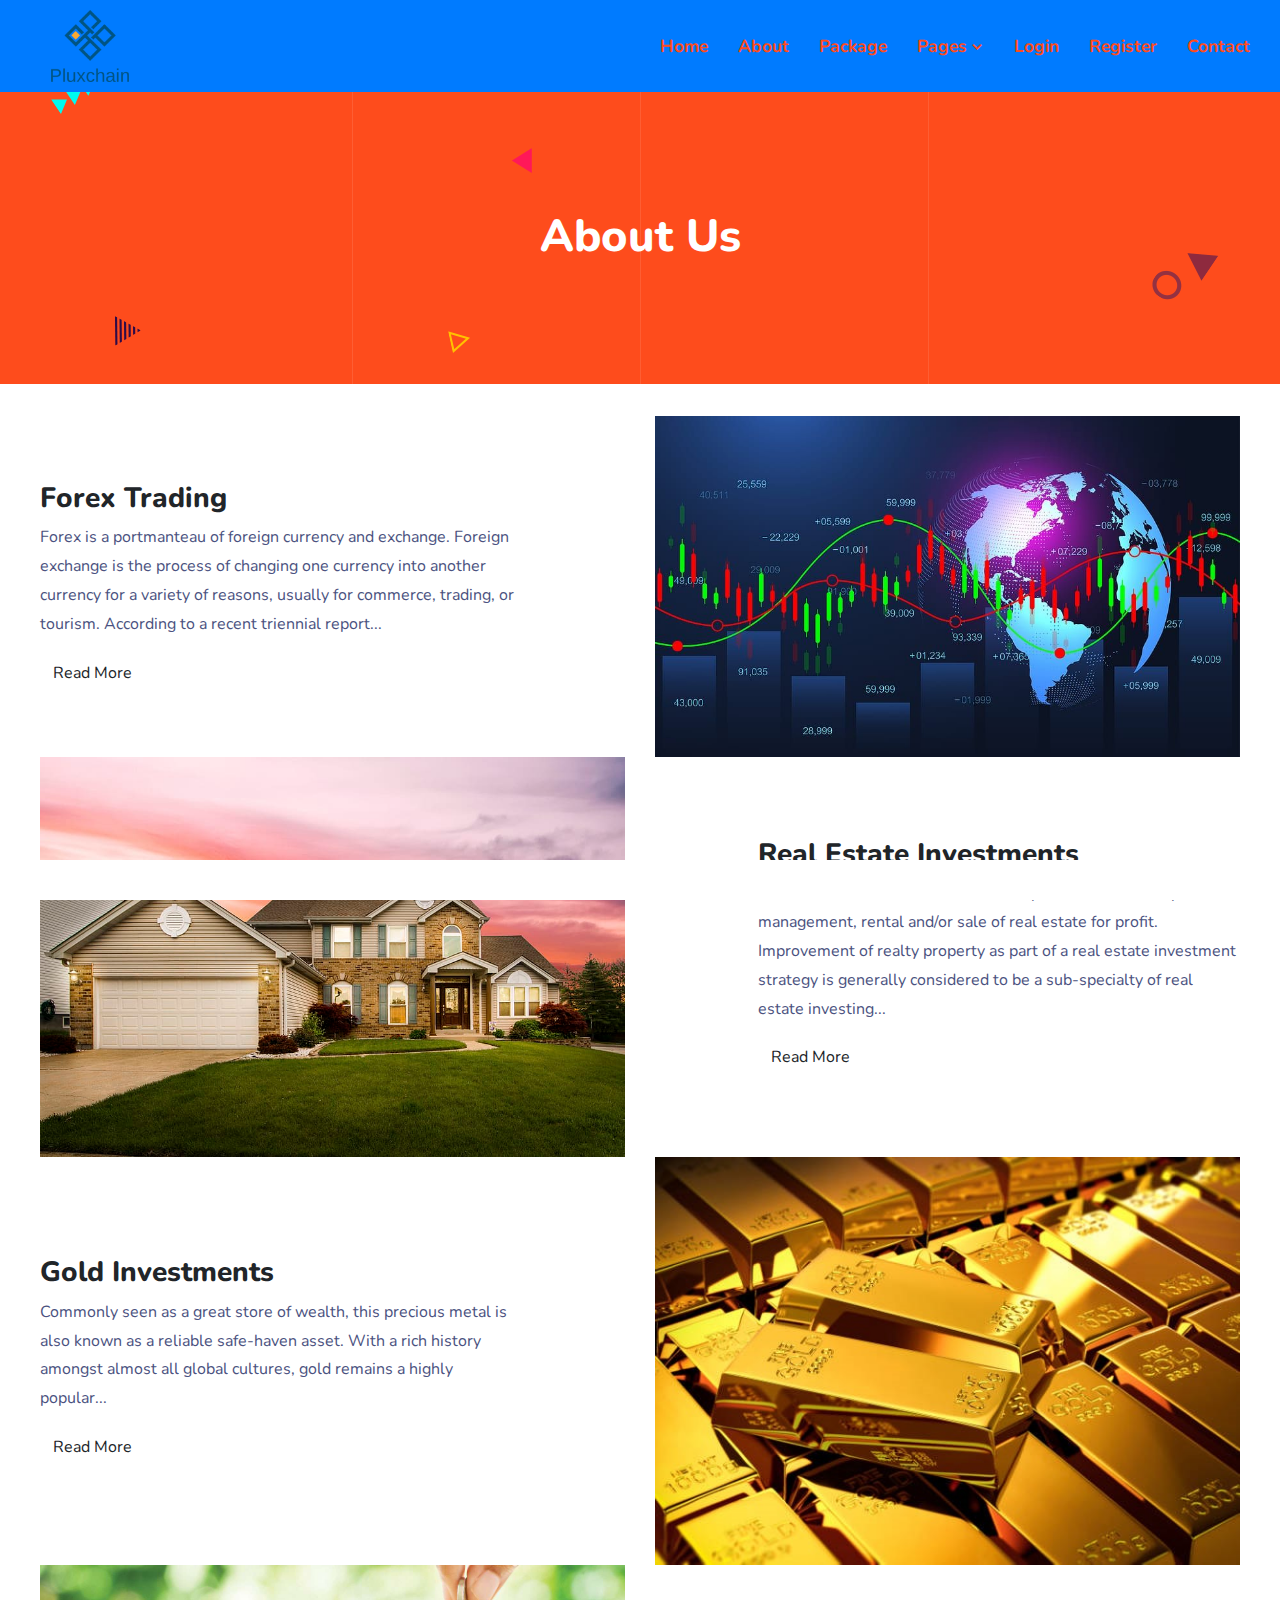
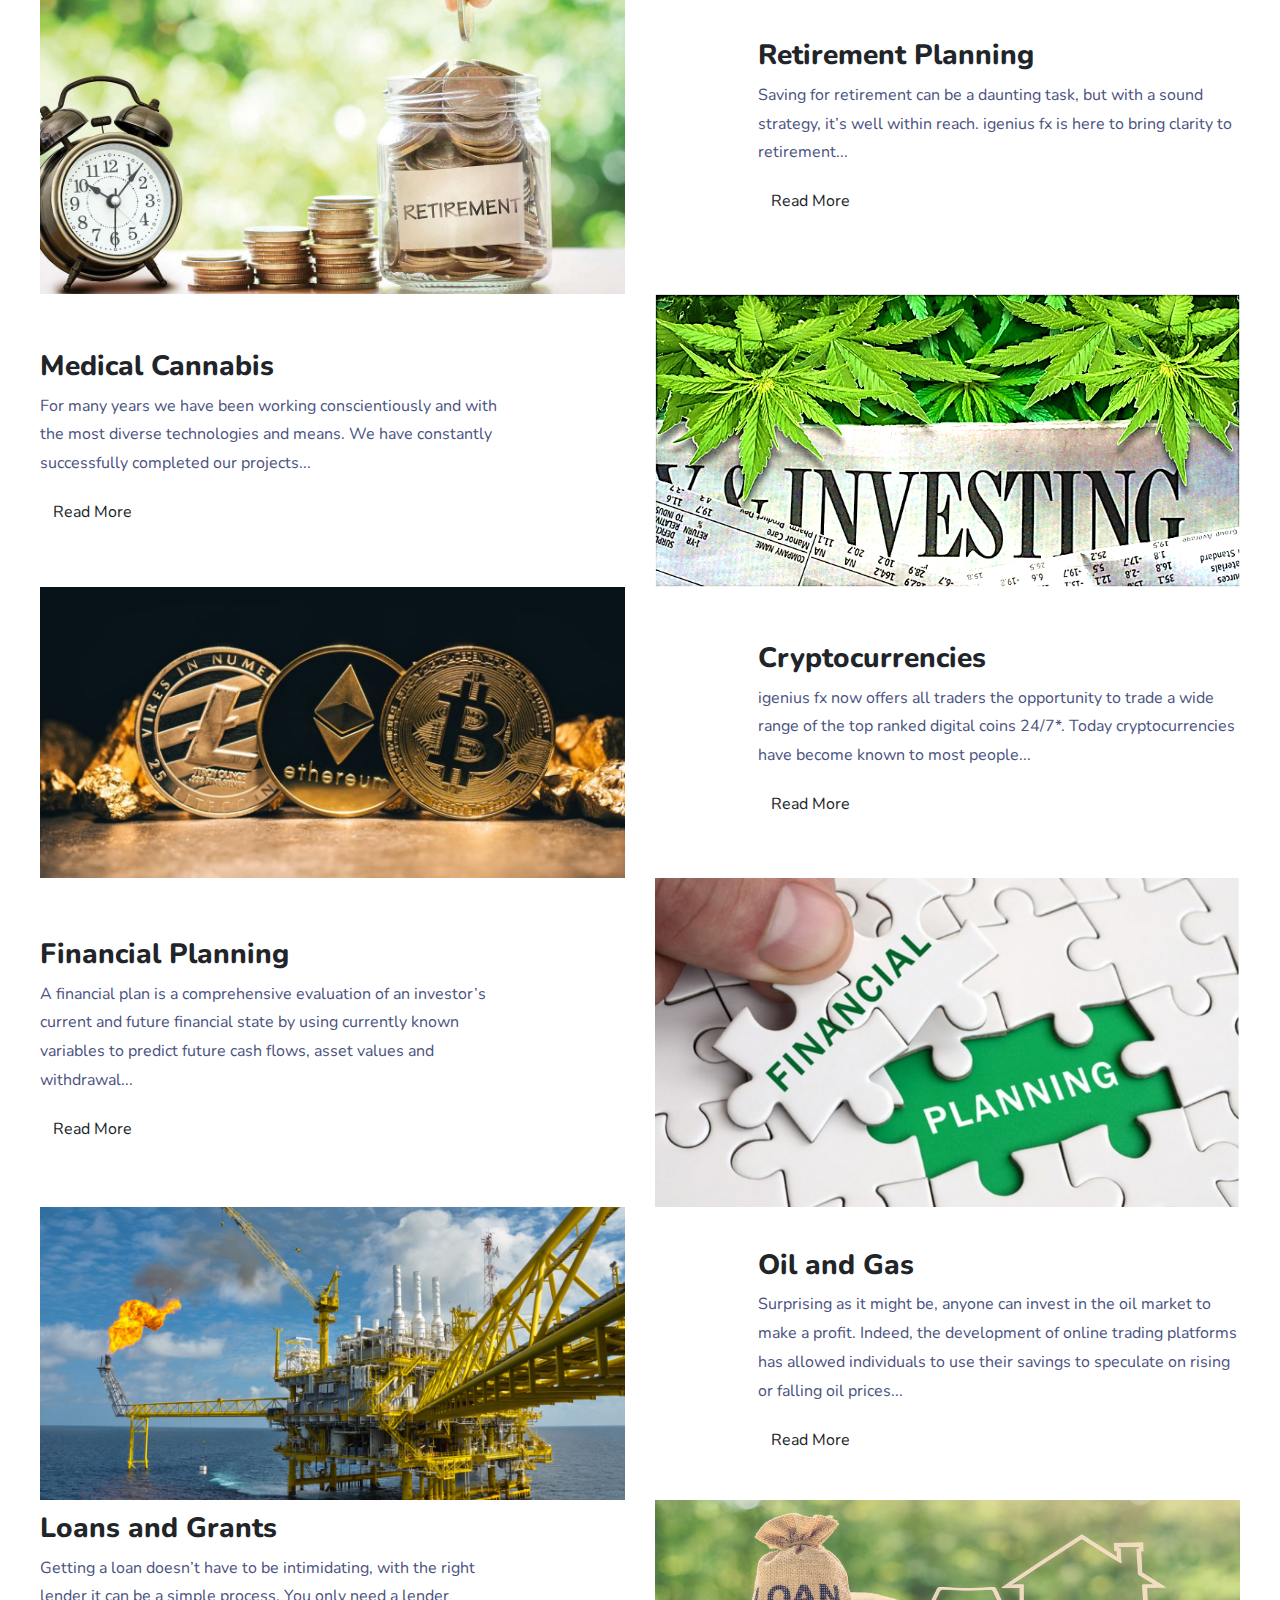
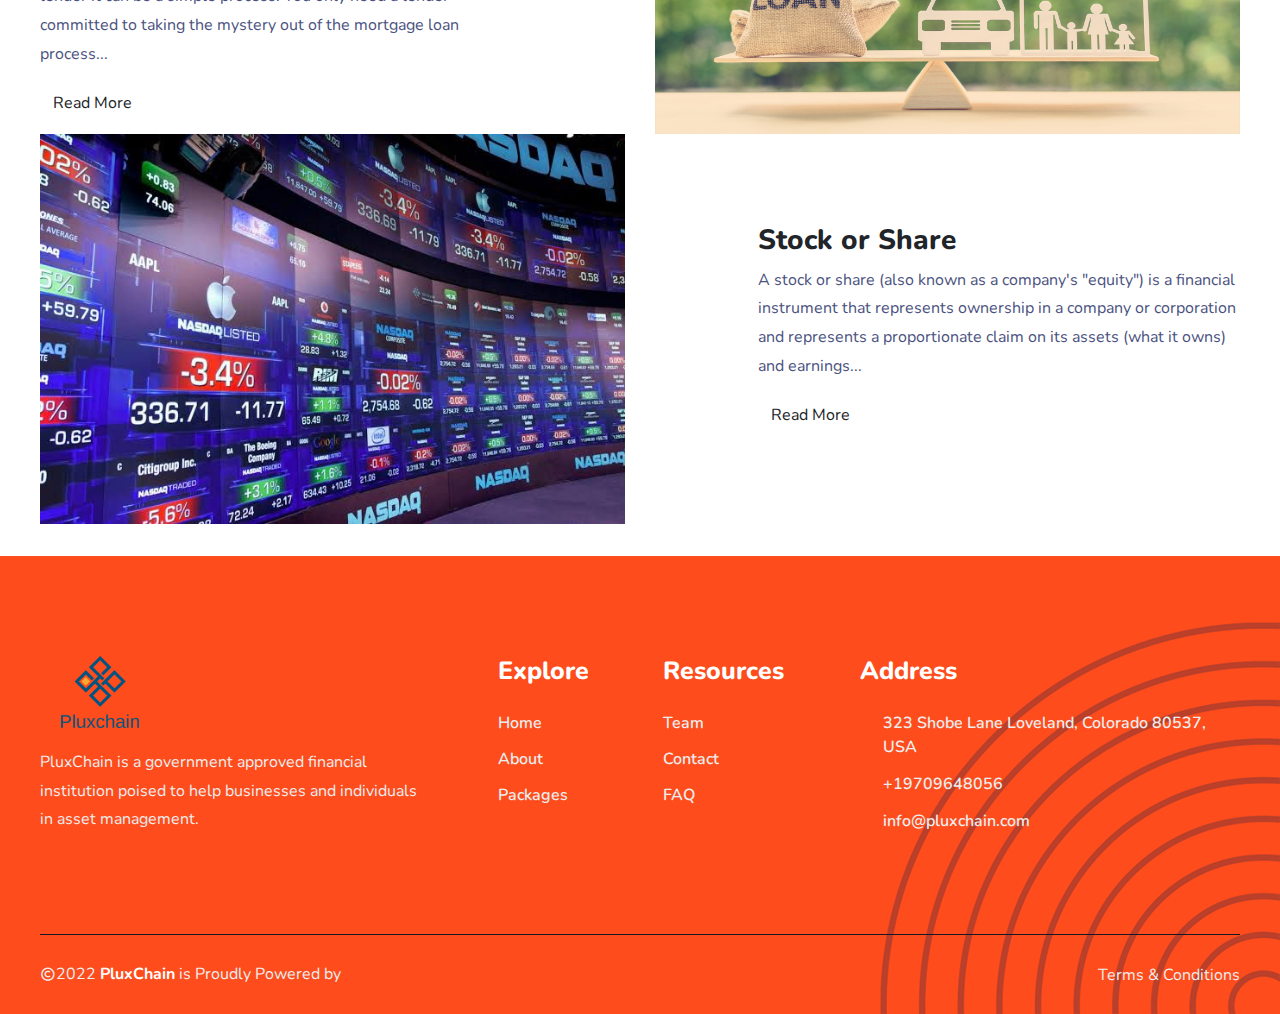
==== services.html @ e8d383eb "feat:added new services page" ====
<!doctype html>
<html lang="zxx">

<!-- Mirrored from pluxchain.com/about by HTTrack Website Copier/3.x [XR&CO'2014], Tue, 06 Dec 2022 12:06:56 GMT -->
<!-- Added by HTTrack --><meta http-equiv="content-type" content="text/html;charset=UTF-8" /><!-- /Added by HTTrack -->
<head>
    <!-- Required meta tags -->
    <meta charset="utf-8">
    <meta name="viewport" content="width=device-width, initial-scale=1, shrink-to-fit=no">

    <!-- Links of CSS files -->
    <link rel="stylesheet" href="home/css/bootstrap.min.css">
    <link rel="stylesheet" href="home/css/flaticon.css">
    <link rel="stylesheet" href="home/css/animate.min.css">
    <link rel="stylesheet" href="home/css/owl.carousel.min.css">
    <link rel="stylesheet" href="home/css/boxicons.min.css">
    <link rel="stylesheet" href="home/css/meanmenu.min.css">
    <link rel="stylesheet" href="home/css/nice-select.min.css">
    <link rel="stylesheet" href="home/css/fancybox.min.css">
    <link rel="stylesheet" href="home/css/odometer.min.css">
    <link rel="stylesheet" href="home/css/magnific-popup.min.css">
    <link rel="stylesheet" href="home/css/style.css">
    <link rel="stylesheet" href="home/css/responsive.css">

    <title>About Us - PluxChain</title>
    <meta name="description" content="">

    <link rel="icon" type="image/png" href="home/img/plux.png">
</head>
<body>

<!-- Start Navbar Area -->
<div class="navbar-area bg-primary">
    <div class="dibiz-responsive-nav">
        <div class="container-fluid">
            <div class="dibiz-responsive-menu">
                <div class="logo">
                    <a href="index.html">
                        <img src="home/img/plux.png" alt="logo"
                             style="width:120px;">
                    </a>
                </div>
            </div>
        </div>
    </div>

    <div class="dibiz-nav">
        <div class="container-fluid">
            <nav class="navbar navbar-expand-md navbar-light">
                <a class="navbar-brand" href="index.html">
                    <img src="home/img/plux.png" alt="logo"
                    style="width:120px;">
                </a>

                <div class="collapse navbar-collapse mean-menu">
                    <ul class="navbar-nav">
                        <li class="nav-item">
                            <a href="index.html" class="nav-link">Home</a>
                        </li>
                        <li class="nav-item">
                            <a href="about.html" class="nav-link">About</a>
                        </li>
                        <li class="nav-item">
                            <a href="plans.html" class="nav-link">Package</a>
                        </li>
                        <li class="nav-item"><a href="#" class="nav-link">Pages <i class='bx bx-chevron-down'></i></a>
                            <ul class="dropdown-menu">
                                <li class="nav-item">
                                    <a href="terms.html" class="nav-link">Terms &amp; Conditions</a>
                                </li>
                                <li class="nav-item">
                                    <a href="faqs.html" class="nav-link">Faqs</a>
                                </li>
                            </ul>
                        </li>
                        <li class="nav-item">
                            <a href="auth/login.html" class="nav-link">Login</a>
                        </li>
                        <li class="nav-item">
                            <a href="auth/register.html" class="nav-link">Register</a>
                        </li>
                        <li class="nav-item">
                            <a href="contact.html" class="nav-link">Contact</a>
                        </li>
                    </ul>

                </div>
            </nav>
        </div>
    </div>

</div>
<!-- End Navbar Area -->


    <!-- Start Page Title Area -->
    <section class="page-title-area">
        <div class="container">
            <div class="page-title-content">
                <h1>About Us</h1>
            </div>
        </div>

        <div class="shape2"><img src="home/img/shape/shape2.png" alt="image"></div>
        <div class="shape3"><img src="home/img/shape/shape3.png" alt="image"></div>
        <div class="shape5"><img src="home/img/shape/shape5.png" alt="image"></div>
        <div class="shape6"><img src="home/img/shape/shape6.png" alt="image"></div>
        <div class="shape7"><img src="home/img/shape/shape7.png" alt="image"></div>
        <div class="shape8"><img src="home/img/shape/shape8.png" alt="image"></div>
        <div class="lines">
            <div class="line"></div>
            <div class="line"></div>
            <div class="line"></div>
        </div>
    </section>
    <!-- End Page Title Area -->

    <!-- Start About Area -->
    <div class="section section-x section-services tc-grey-alt" style='padding: 2rem 0;'>
        <div class="container">
                        <div class="row align-items-center gutter-vr-30px">
                <div class="col-lg-6 order-lg-last offset-lg-1">
                    <div class="image-block">
                        <img src="serv/8.jpg" alt="">
                    </div>
                </div><!-- .col -->
                <div class="col-lg-5">
                    <div class="text-block">
                        <h3>Forex Trading</h3>
                        <p>Forex is a portmanteau of foreign currency and exchange. Foreign exchange is the process of
                                                        changing one currency into another currency for a variety of reasons,
                                                        usually for commerce, trading, or tourism. According to a recent triennial report...</p>
                                                    <a href="https://igenius-fx.com/forextrading" class="btn">Read More</a>
                    </div>
                </div><!-- .col -->
            </div>
    
                        <div class="row align-items-center gutter-vr-30px">
                <div class="col-lg-6">
                    <div class="image-block">
                        <img src="serv/5.jpg" alt="">
                    </div>
                </div><!-- .col -->
                <div class="col-lg-5 offset-lg-1">
                    <div class="text-block">
                        <h3>Real Estate Investments</h3>
                        <p>Real estate investments involves the purchase, ownership, management, rental and/or sale of real estate for profit.
                                                        Improvement of realty property as part of a real estate investment strategy is generally considered to be a
                                                        sub-specialty of real estate investing...</p>
                                                    <a href="https://igenius-fx.com/realestate" class="btn">Read More</a>
                    </div>
                </div><!-- .col -->
            </div>
    
                        <div class="row align-items-center gutter-vr-30px">
                <div class="col-lg-6 order-lg-last offset-lg-1">
                    <div class="image-block">
                        <img src="serv/9.jpg" alt="">
                    </div>
                </div><!-- .col -->
                <div class="col-lg-5">
                    <div class="text-block">
                        <h3>Gold Investments</h3>
                        <p>Commonly seen as a great store of wealth, this precious metal is also known as a reliable safe-haven asset.
                                                        With a rich history amongst almost all global cultures, gold remains a highly popular...</p>
                                                    <a href="https://igenius-fx.com/goldinvestment" class="btn">Read More</a>
                    </div>
                </div><!-- .col -->
            </div>
    
            <div class="row align-items-center gutter-vr-30px">
                <div class="col-lg-6">
                    <div class="image-block">
                        <img src="serv/1.jpg" alt="">
                    </div>
                </div><!-- .col -->
                <div class="col-lg-5 offset-lg-1">
                    <div class="text-block">
                        <h3>Retirement Planning</h3>
                        <p>Saving for retirement can be a daunting task, but with a sound strategy, it’s well within reach. igenius fx  is here to
                            bring clarity to retirement... </p>
                        <a href="https://igenius-fx.com/retirement" class="btn">Read More</a>
                    </div>
                </div><!-- .col -->
            </div><!-- .row -->
            <div class="row align-items-center gutter-vr-30px">
                <div class="col-lg-6 order-lg-last offset-lg-1">
                    <div class="image-block">
                        <img src="serv/2.png" alt="">
                    </div>
                </div><!-- .col -->
                <div class="col-lg-5">
                    <div class="text-block">
                        <h3>Medical Cannabis</h3>
                        <p>For many years we have been working conscientiously
                            and with the most diverse technologies and means. We have constantly
                            successfully completed our projects...</p>
                        <a href="https://igenius-fx.com/cannabis" class="btn">Read More</a>
                    </div>
                </div><!-- .col -->
            </div><!-- .row -->
            <div class="row align-items-center gutter-vr-30px">
                <div class="col-lg-6">
                    <div class="image-block">
                        <img src="serv/3.jpg" alt="">
                    </div>
                </div><!-- .col -->
                <div class="col-lg-5 offset-lg-1">
                    <div class="text-block">
                        <h3>Cryptocurrencies</h3>
                        <p>
                                                    igenius fx  now offers all traders the opportunity to trade a wide range of the top ranked digital
                            coins 24/7*. Today cryptocurrencies have become known to most people...
                                                    </p>
                        <a href="https://igenius-fx.com/crypto" class="btn">Read More</a>
                    </div>
                </div><!-- .col -->
            </div><!-- .row -->
            <div class="row align-items-center gutter-vr-30px">
                <div class="col-lg-6 order-lg-last offset-lg-1">
                    <div class="image-block">
                        <img src="serv/4.jpg" alt="">
                    </div>
                </div><!-- .col -->
                <div class="col-lg-5">
                    <div class="text-block">
                        <h3>Financial Planning</h3>
                        <p>A financial plan is a comprehensive evaluation of an investor’s current and future financial state by using
                            currently known variables to predict future cash flows, asset values and withdrawal...</p>
                                                    <a href="https://igenius-fx.com/finacialplaning" class="btn">Read More</a>
                    </div>
                </div><!-- .col -->
            </div><!-- .row -->
    
                            <div class="row align-items-center gutter-vr-30px">
                <div class="col-lg-6">
                    <div class="image-block">
                        <img src="serv/6.jpg" alt="">
                    </div>
                </div><!-- .col -->
                <div class="col-lg-5 offset-lg-1">
                    <div class="text-block">
                        <h3>Oil and Gas</h3>
                        <p>
                                                    Surprising as it might be, anyone can invest in the oil market to make a profit.
                        Indeed, the development of online trading platforms has allowed individuals to use their
                        savings to speculate on rising or falling oil prices...
                                                    </p>
                        <a href="https://igenius-fx.com/oilandgas" class="btn">Read More</a>
                    </div>
                </div><!-- .col -->
            </div>
    
                            <div class="row align-items-center gutter-vr-30px">
                <div class="col-lg-6 order-lg-last offset-lg-1">
                    <div class="image-block">
                        <img src="serv/7.jpg" alt="">
                    </div>
                </div><!-- .col -->
                <div class="col-lg-5">
                    <div class="text-block">
                        <h3>Loans and Grants</h3>
                        <p>Getting a loan doesn’t have to be intimidating, with the right lender it can be
                           a simple process. You only need a lender committed to taking the mystery out of the mortgage loan
                           process...</p>
                                                    <a href="https://igenius-fx.com/loansandgrant" class="btn">Read More</a>
                    </div>
                </div><!-- .col -->
            </div>
    
    
                            <div class="row align-items-center gutter-vr-30px">
                <div class="col-lg-6">
                    <div class="image-block">
                                                <img src="serv/stock.jpg" alt="">
                    </div>
                </div><!-- .col -->
                <div class="col-lg-5 offset-lg-1">
                    <div class="text-block">
                        <h3>Stock or Share</h3>
                        <p>
                                                    A stock or share (also known as a company's "equity") is a
                                            financial instrument that represents ownership in a company or corporation
                                            and represents a proportionate claim on its assets (what it owns)
                                            and earnings...
                                                    </p>
                        <a href="https://igenius-fx.com/stocks" class="btn">Read More</a>
                    </div>
                </div><!-- .col -->
            </div>
    
    
        </div><!-- .container -->
    </div>
    
    
    
    <!-- END SECTION BLOG -->
    <!-- End About Area -->

    <!-- Start History Area -->
    <!-- <section class="history-area ptb-100 bg-f9f9f9">
        <div class="container">
            <div class="section-title">
                <span class="sub-title">Our History</span>
                <h2>History Begins In 2017</h2>
            </div>

            <ol class="timeline history-timeline">
                <li class="timeline-block">
                    <div class="timeline-date">
                        <span>2017</span>
                        February 20
                        <sup>th</sup>
                    </div>

                    <div class="timeline-icon">
                        <span class="dot-badge"></span>
                    </div>

                    <div class="timeline-content">
                        <div class="row align-items-center">
                            <div class="col-lg-7 col-md-12">
                                <div class="content">
                                    <h3>Founded</h3>
                                    <p>
                                        Real innovations and a positive customer experience are the heart of successful
                                        communication.
                                    </p>
                                </div>
                            </div>

                            <div class="col-lg-5 col-md-12">
                                <div class="image">
                                    <img src="https://pluxchain.com/home/img/history/history-img1.jpg" alt="image">
                                </div>
                            </div>
                        </div>
                    </div>
                </li>

                <li class="timeline-block">
                    <div class="timeline-date">
                        <span>2018</span>
                        January 14
                        <sup>th</sup>
                    </div>

                    <div class="timeline-icon">
                        <span class="dot-badge"></span>
                    </div>

                    <div class="timeline-content">
                        <div class="row align-items-center">
                            <div class="col-lg-7 col-md-12">
                                <div class="content">
                                    <h3>Global Success</h3>
                                    <p>
                                        Scalability was our priority and we got our target after raising our first Series
                                        A funding round of $150M putting our valuation at $350M
                                    </p>
                                </div>
                            </div>

                            <div class="col-lg-5 col-md-12">
                                <div class="image">
                                    <img src="https://pluxchain.com/home/img/history/history-img2.jpg" alt="image">
                                </div>
                            </div>
                        </div>
                    </div>
                </li>

                <li class="timeline-block">
                    <div class="timeline-date">
                        <span>2019</span>
                        March 25
                        <sup>th</sup>
                    </div>

                    <div class="timeline-icon">
                        <span class="dot-badge"></span>
                    </div>

                    <div class="timeline-content">
                        <div class="row align-items-center">
                            <div class="col-lg-7 col-md-12">
                                <div class="content">
                                    <h3>Founded Data Office</h3>
                                    <p>
                                        In 2016, we founded our Data center based off in Bulgaria. This houses all our investors'
                                        information fully encrypted on a one way hashing protocol.
                                    </p>
                                </div>
                            </div>

                            <div class="col-lg-5 col-md-12">
                                <div class="image">
                                    <img src="https://pluxchain.com/home/img/history/history-img3.jpg" alt="image">
                                </div>
                            </div>
                        </div>
                    </div>
                </li>

                <li class="timeline-block">
                    <div class="timeline-date">
                        <span>2020</span>
                        December 10
                        <sup>th</sup>
                    </div>

                    <div class="timeline-icon">
                        <span class="dot-badge"></span>
                    </div>

                    <div class="timeline-content">
                        <div class="row align-items-center">
                            <div class="col-lg-7 col-md-12">
                                <div class="content">
                                    <h3>Scaling</h3>
                                    <p>
                                        In 2020, we raised a second round of Series B, putting our company at the forefront
                                        with over $2B in valuation.
                                    </p>
                                </div>
                            </div>

                            <div class="col-lg-5 col-md-12">
                                <div class="image">
                                    <img src="https://pluxchain.com/home/img/history/history-img4.jpg" alt="image">
                                </div>
                            </div>
                        </div>
                    </div>
                </li>
            </ol>
        </div>
    </section> -->
    <!-- End History Area -->



<!-- Start Footer Area -->
<footer class="footer-area">
    <div class="container">
        <div class="row">
            <div class="col-lg-4 col-md-6 col-sm-6">
                <div class="single-footer-widget">
                    <a href="index.html" class="logo">
                        <img src="home/img/plux.png" alt="" style="width:120px;">
                    </a>
                    <p>
                        PluxChain is a government approved financial institution poised to help
                        businesses and individuals in asset management.
                    </p>

                </div>
            </div>

            <div class="col-lg-2 col-md-6 col-sm-6">
                <div class="single-footer-widget pl-5">
                    <h3>Explore</h3>

                    <ul class="footer-links-list">
                        <li><a href="index.html">Home</a></li>
                        <li><a href="about.html">About</a></li>
                        <li><a href="plans.html">Packages</a></li>
                    </ul>
                </div>
            </div>

            <div class="col-lg-2 col-md-6 col-sm-6">
                <div class="single-footer-widget pl-2">
                    <h3>Resources</h3>

                    <ul class="footer-links-list">
                        <li><a href="terms.html">Team</a></li>
                        <li><a href="contact.html">Contact</a></li>
                        <li><a href="faqs.html">FAQ</a></li>
                    </ul>
                </div>
            </div>

            <div class="col-lg-4 col-md-6 col-sm-6">
                <div class="single-footer-widget">
                    <h3>Address</h3>

                    <ul class="footer-contact-info">
                        <li><i class='bx bx-map'></i>
                            323 Shobe Lane Loveland, Colorado 80537, USA
                        </li>
                        <li><i class='bx bx-phone-call'></i><a href="tel:+19709648056">+19709648056</a></li>
                        <li><i class='bx bx-envelope'></i><a href="mailto:info@pluxchain.com">info@pluxchain.com</a></li>
                    </ul>
                </div>
            </div>
        </div>

        <div class="footer-bottom-area">
            <div class="row align-items-center">
                <div class="col-lg-6 col-md-6">
                    <p>
                        <i class='bx bx-copyright'></i>2022
                        <strong>PluxChain</strong> is Proudly Powered by
                        <a target="_blank" href="index.html">PluxChain</a>
                    </p>
                </div>

                <div class="col-lg-6 col-md-6">
                    <ul>
                        <li><a href="terms.html">Terms & Conditions</a></li>
                    </ul>
                </div>
            </div>
        </div>
    </div>

    <div class="shape16"><img src="home/img/shape/shape16.png" alt="image"></div>
</footer>
<!-- End Footer Area -->

<div class="go-top"><i class='bx bx-up-arrow-alt'></i></div>

<!-- Links of JS files -->
<script src="home/js/jquery.min.js"></script>
<script src="home/js/popper.min.js"></script>
<script src="home/js/bootstrap.min.js"></script>
<script src="home/js/appear.min.js"></script>
<script src="home/js/odometer.min.js"></script>
<script src="home/js/magnific-popup.min.js"></script>
<script src="home/js/fancybox.min.js"></script>
<script src="home/js/owl.carousel.min.js"></script>
<script src="home/js/meanmenu.min.js"></script>
<script src="home/js/nice-select.min.js"></script>
<script src="home/js/sticky-sidebar.min.js"></script>
<script src="home/js/wow.min.js"></script>
<script src="home/js/form-validator.min.js"></script>
<script src="home/js/contact-form-script.js"></script>
<script src="home/js/ajaxchimp.min.js"></script>
<script src="home/js/main.js"></script>
<!-- Google language start -->
<style>

    #google_translate_element {
        z-index: 9999999;
        position: fixed;
        bottom: 25px;
        left: 15px;
    }

    .goog-te-gadget {
        font-family: Roboto, "Open Sans", sans-serif !important;
        text-transform: uppercase;
    }
    .goog-te-gadget-simple
    {
        padding: 0px !important;
        line-height: 1.428571429;
        color: white;
        vertical-align: middle;
        background-color: black;
        border: 1px solid #a5a5a599;
        border-radius: 4px;
        float: right;
        margin-top: -4px;
        z-index: 999999;
    }
    .goog-te-banner-frame.skiptranslate
    {
        display: none !important;
        color: white;
    }
    .goog-te-gadget-icon
    {
        background: none !important;
        display: none;
        color: white;
    }
    .goog-te-gadget-simple .goog-te-menu-value
    {
        font-size: 12px;
        color: white;
        font-family: 'Open Sans' , sans-serif;
    }
</style>
<div id="google_translate_element">
</div>
<script type="text/javascript">
    window.onload = function googleTranslateElementInit() {
        new google.translate.TranslateElement({ pageLanguage: 'en'}, 'google_translate_element');
    }
</script>
<script type="text/javascript" src="../translate.google.com/translate_a/elementa0d8.js?cb=googleTranslateElementInit"></script>
<!-- Google language End -->
<div style="position: fixed; left: 0; bottom: 0; z-index: 1; width: 100%;">
    <div style="width: 100%; background-color: #FFFFFF; overflow:hidden; box-sizing: border-box; text-align: right; line-height:14px; font-size: 12px; box-sizing:content-box; font-feature-settings: normal; text-size-adjust: 100%; padding:1px;padding: 0px; margin: 0px;">
        <div style="height:40px;">
            <iframe src="https://widget.coinlib.io/widget?type=horizontal_v2&amp;theme=light&amp;pref_coin_id=1505&amp;invert_hover=" width="100%" height="36" scrolling="auto" marginwidth="0" marginheight="0" frameborder="0" border="0" style="border:0;margin:0;padding:0;">
            </iframe>
        </div>
    </div>
</div>
<script src="../code.tidio.co_443/njay3ysoqacmclqms7pxyjux0kaq5sha.js" async></script>
</body>

<!-- Mirrored from pluxchain.com/about by HTTrack Website Copier/3.x [XR&CO'2014], Tue, 06 Dec 2022 12:06:56 GMT -->
</html>
---- home/css/flaticon.css ----
/*
Flaticon icon font: Flaticon
*/
@font-face {
	font-family: "Flaticon";
	src: url("../fonts/Flaticon.eot");
	src: url("../fonts/Flaticond41dd41d.eot?#iefix") format("embedded-opentype"),
	url("../fonts/Flaticon.woff2") format("woff2"),
	url("../fonts/Flaticon.woff") format("woff"),
	url("../fonts/Flaticon.ttf") format("truetype"),
	url("../fonts/Flaticon.svg#Flaticon") format("svg");
	font-weight: normal;
	font-style: normal;
}
@media screen and (-webkit-min-device-pixel-ratio:0) {
	@font-face {
		font-family: "Flaticon";
		src: url("../fonts/Flaticon.svg#Flaticon") format("svg");
	}
}
[class^="flaticon-"]:before, [class*=" flaticon-"]:before,
[class^="flaticon-"]:after, [class*=" flaticon-"]:after {   
	font-family: Flaticon;
	font-style: normal;
}

.flaticon-email-marketing:before { content: "\f100"; }
.flaticon-next-button:before { content: "\f101"; }
.flaticon-back-arrow:before { content: "\f102"; }
.flaticon-plus:before { content: "\f103"; }
.flaticon-minus:before { content: "\f104"; }
.flaticon-chevron:before { content: "\f105"; }
.flaticon-back:before { content: "\f106"; }
.flaticon-menu:before { content: "\f107"; }
.flaticon-search:before { content: "\f108"; }
.flaticon-shopping-cart:before { content: "\f109"; }
.flaticon-down-arrow:before { content: "\f10a"; }
.flaticon-play-button:before { content: "\f10b"; }
.flaticon-research:before { content: "\f10c"; }
.flaticon-speed:before { content: "\f10d"; }
.flaticon-menu-1:before { content: "\f10e"; }
.flaticon-web-settings:before { content: "\f10f"; }
.flaticon-conversation:before { content: "\f110"; }
.flaticon-megaphone:before { content: "\f111"; }
.flaticon-keywords:before { content: "\f112"; }
.flaticon-content-management:before { content: "\f113"; }
.flaticon-ppc:before { content: "\f114"; }
.flaticon-competitor:before { content: "\f115"; }
.flaticon-saxophone:before { content: "\f116"; }
.flaticon-startup:before { content: "\f117"; }
.flaticon-quote:before { content: "\f118"; }
.flaticon-quote-1:before { content: "\f119"; }
.flaticon-jigsaw:before { content: "\f11a"; }
.flaticon-paper-plane:before { content: "\f11b"; }
.flaticon-diamond:before { content: "\f11c"; }
.flaticon-share-icon:before { content: "\f11d"; }
.flaticon-content:before { content: "\f11e"; }
.flaticon-darts:before { content: "\f11f"; }
.flaticon-bar-chart:before { content: "\f120"; }
.flaticon-link:before { content: "\f121"; }
.flaticon-reputation:before { content: "\f122"; }
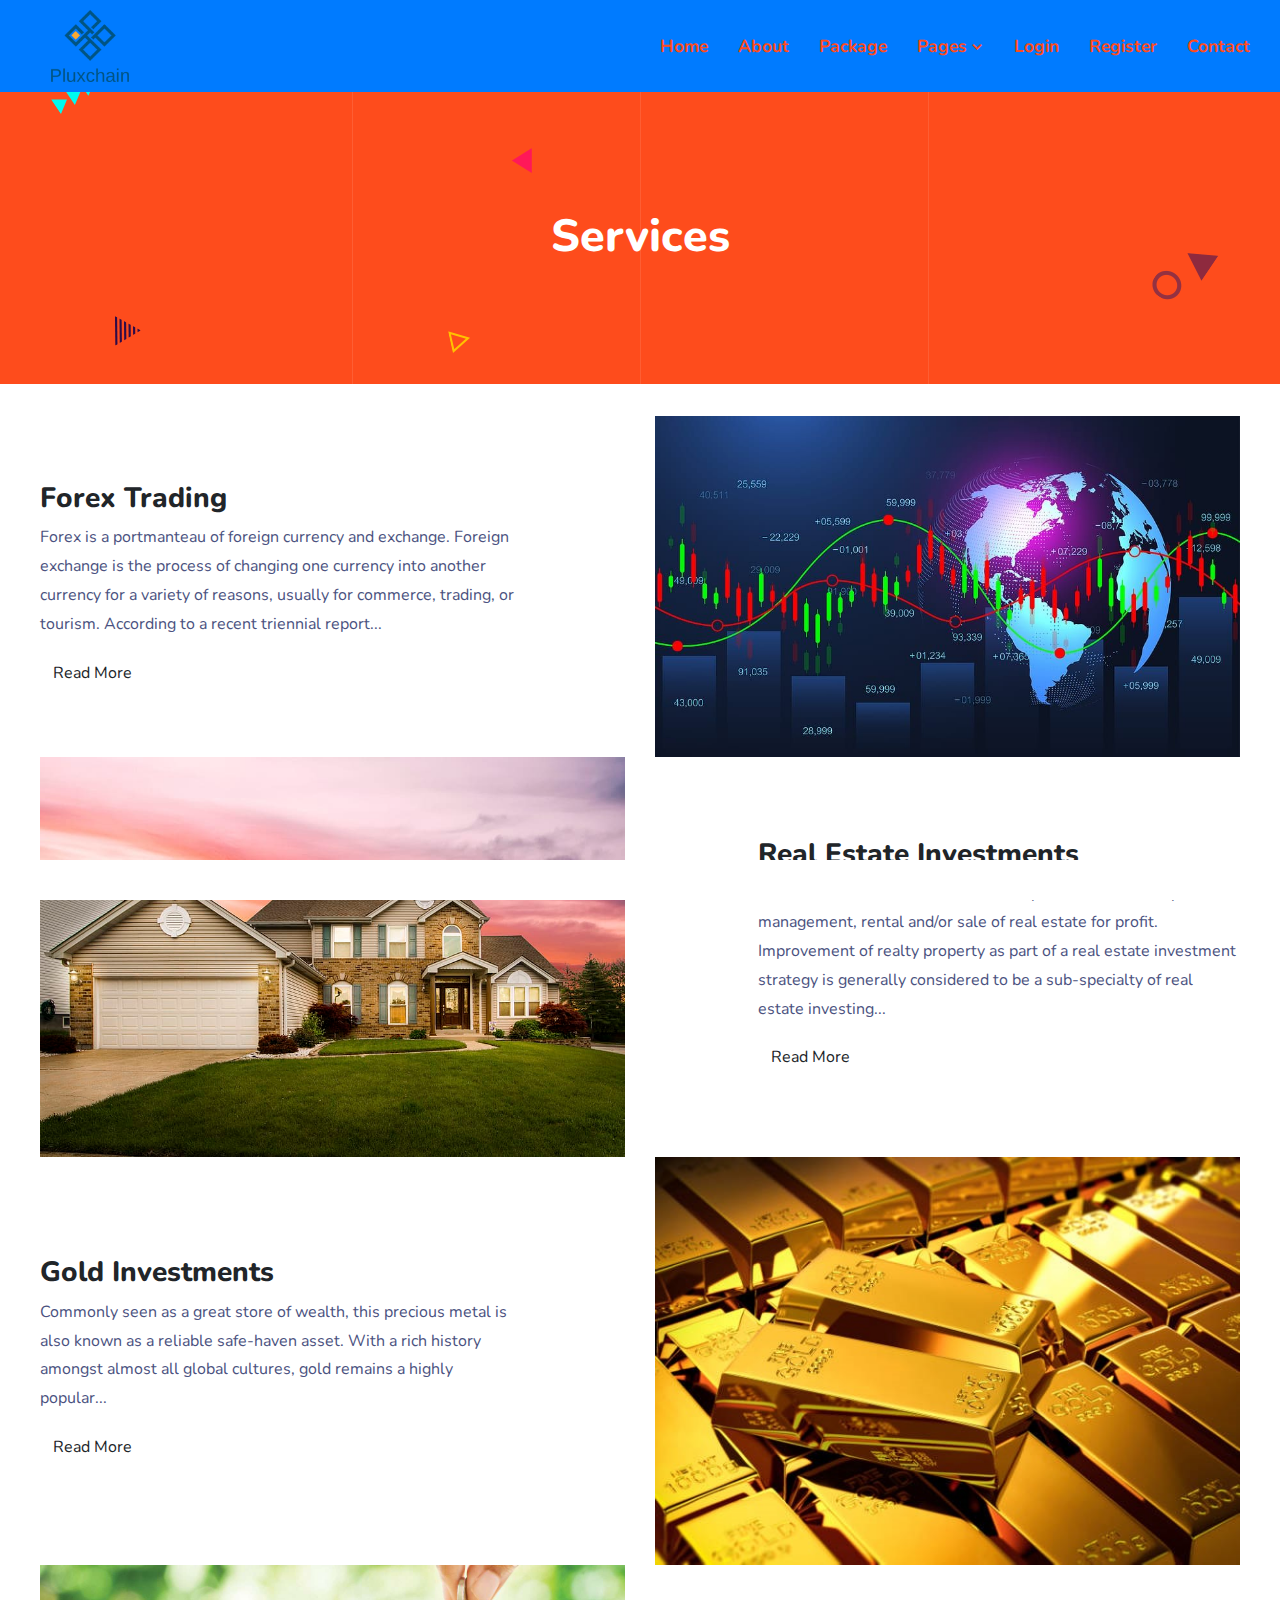
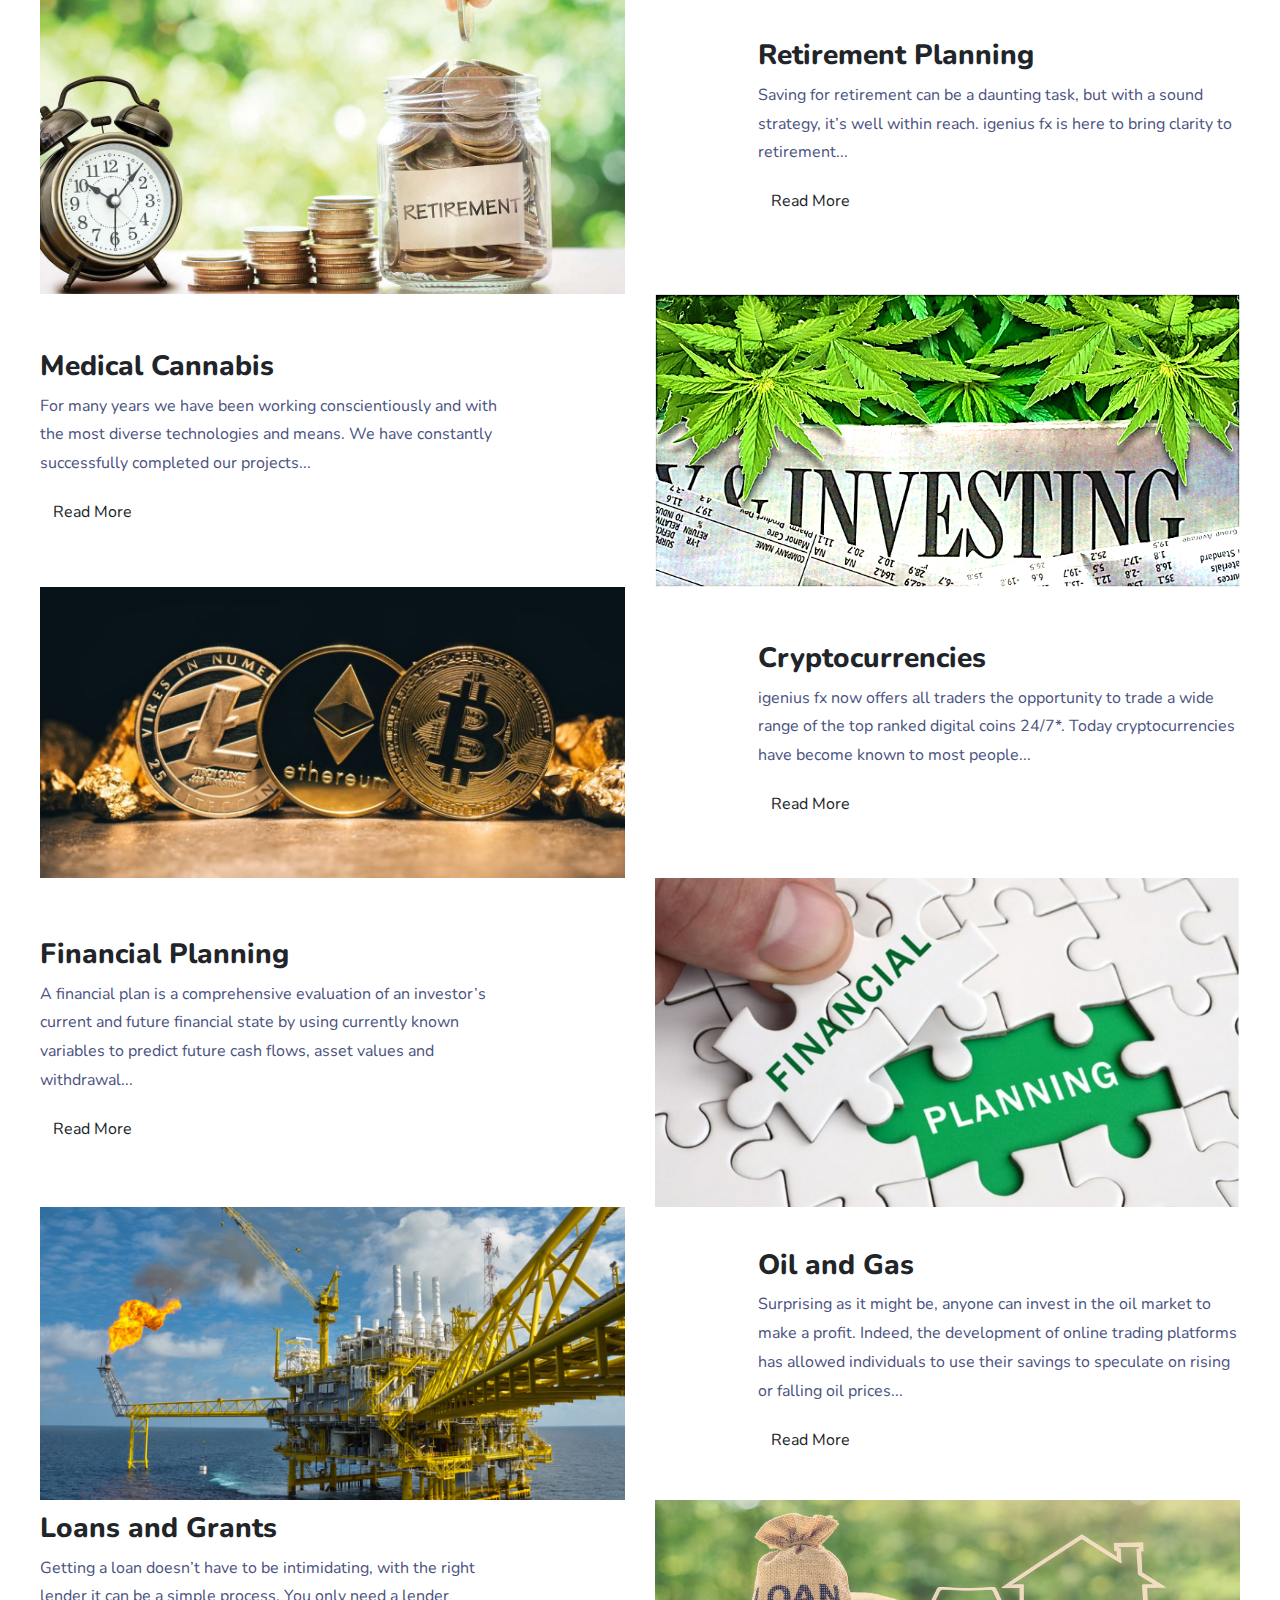
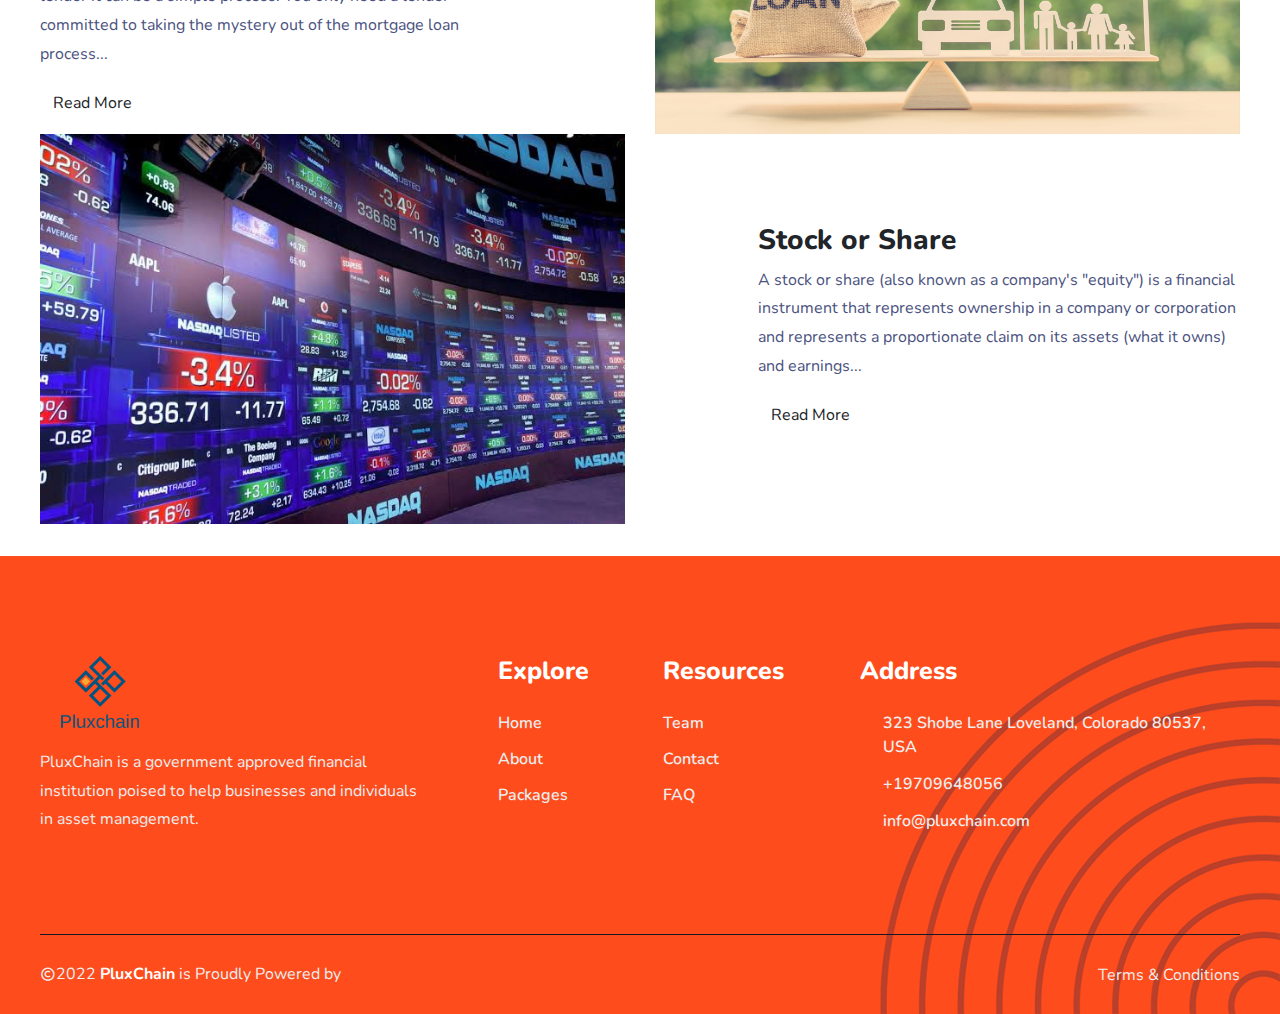
==== commit 5e4483dc: "thanks" ====
--- a/services.html
+++ b/services.html
@@ -97,7 +97,7 @@
     <section class="page-title-area">
         <div class="container">
             <div class="page-title-content">
-                <h1>About Us</h1>
+                <h1>Services</h1>
             </div>
         </div>
 
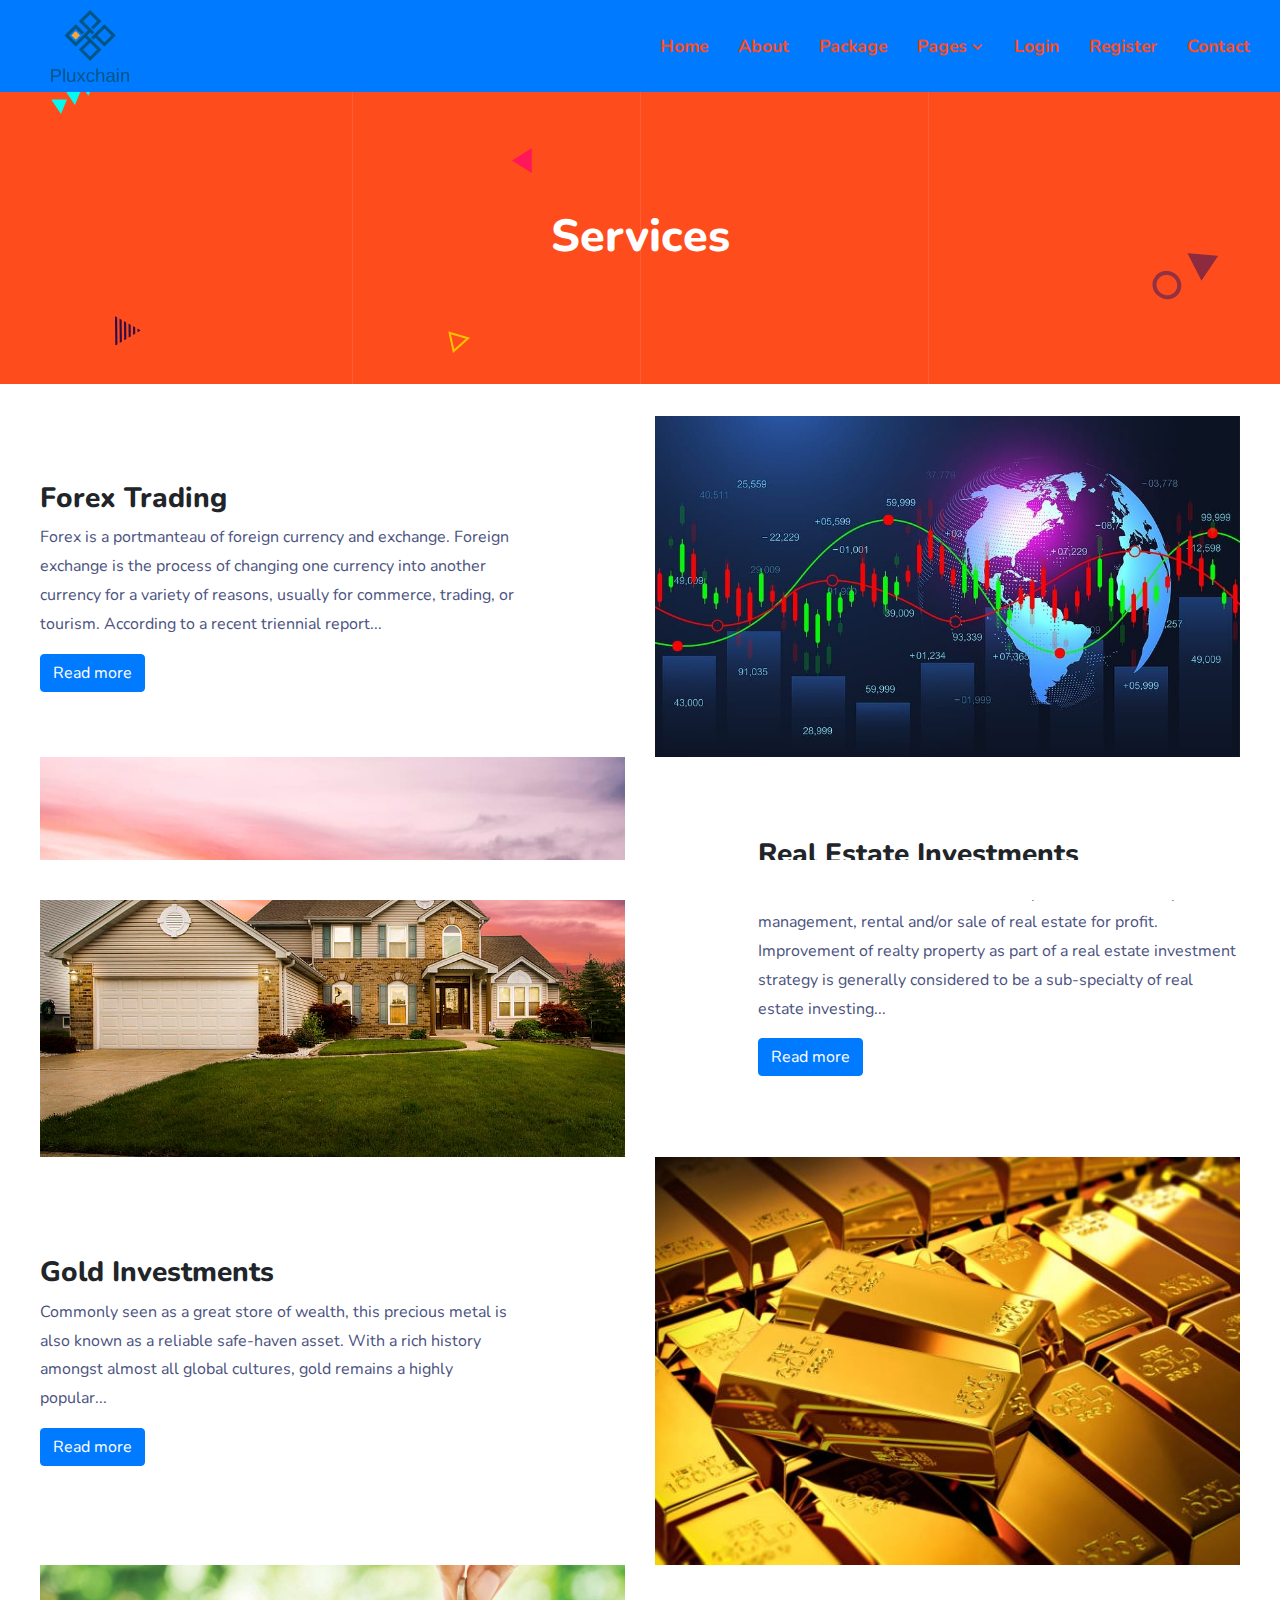
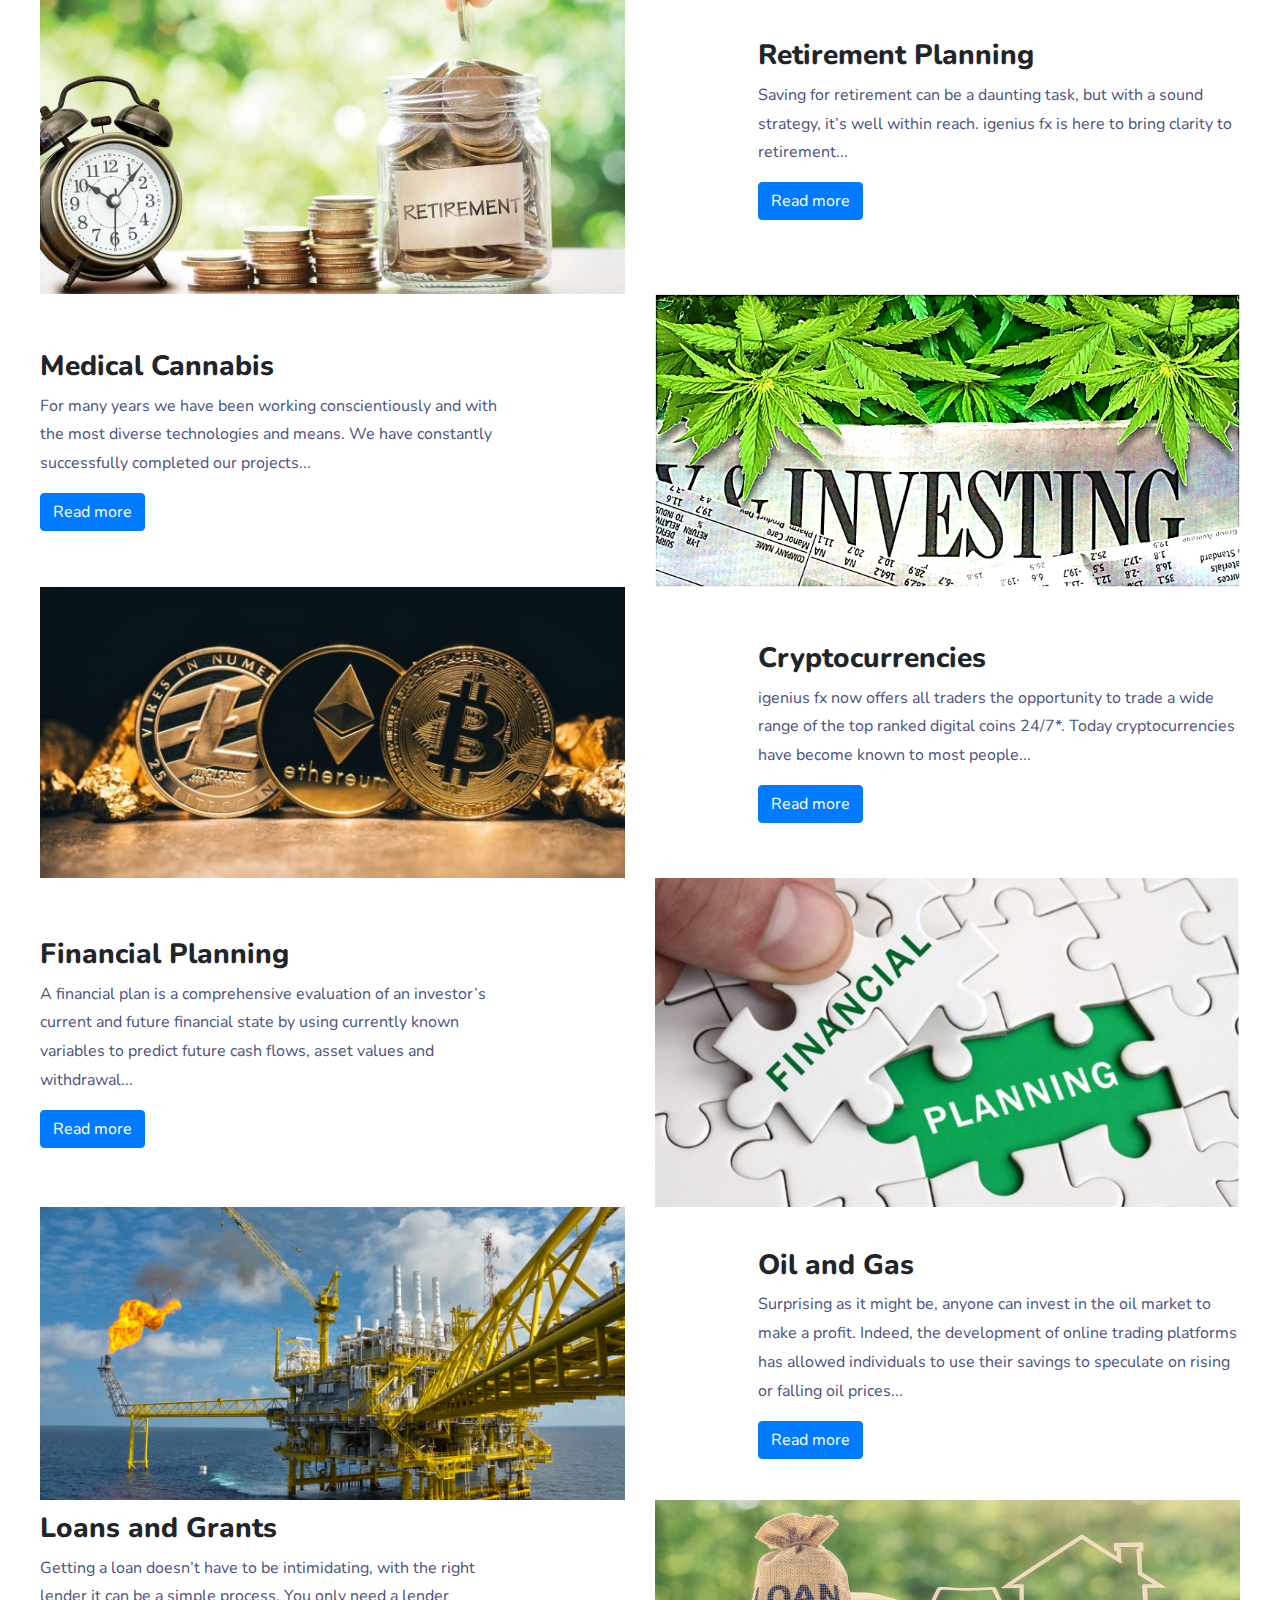
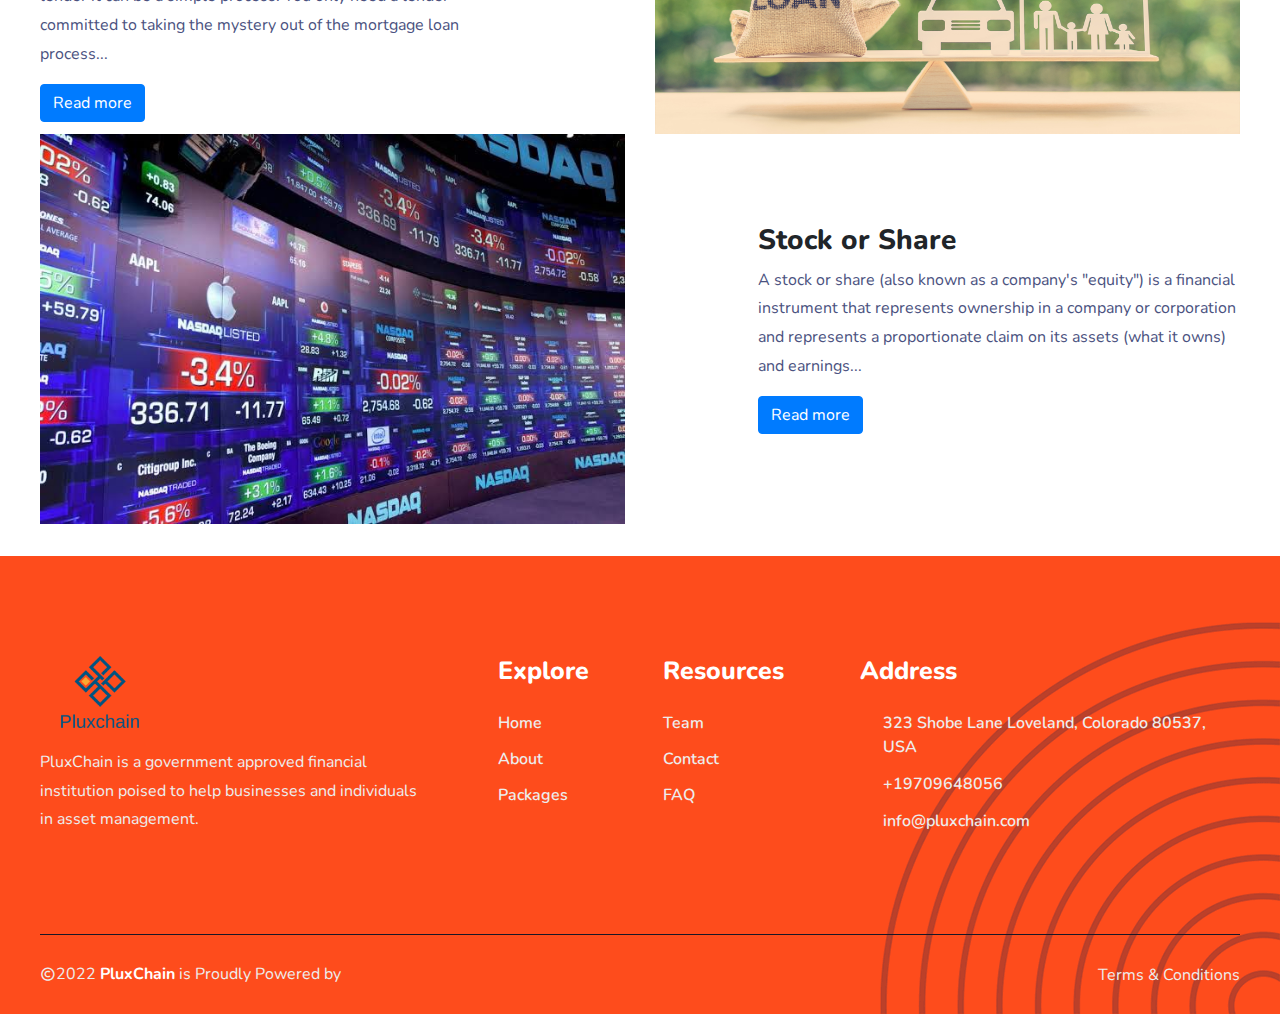
==== commit 9ecf1f4e: "feat:added the come up info" ====
--- a/services.html
+++ b/services.html
@@ -24,7 +24,33 @@
 
     <title>About Us - PluxChain</title>
     <meta name="description" content="">
-
+<style>
+    .panel{
+    /* height: 300px !important; */
+    position: fixed;
+    left: 50%;
+    top: 50%;
+    z-index: 10;
+    transform: translate(-50% ,-50%);
+   background-color: white;
+   padding: 2rem;
+   border-radius: 5px;
+    display: none;
+    height: 0;
+    transition: all 1.5s linear;
+
+}
+    .file {
+    
+    min-height: 300px!important;
+    display: block!important;
+    transition:all .5s linear;
+    color: white;
+    font-weight: bold;
+    border-radius: 10px;
+    border: 2px solid grey;
+  }
+</style>
     <link rel="icon" type="image/png" href="home/img/plux.png">
 </head>
 <body>
@@ -130,7 +156,17 @@
                         <p>Forex is a portmanteau of foreign currency and exchange. Foreign exchange is the process of
                                                         changing one currency into another currency for a variety of reasons,
                                                         usually for commerce, trading, or tourism. According to a recent triennial report...</p>
-                                                    <a href="https://igenius-fx.com/forextrading" class="btn">Read More</a>
+                                                        <button class="btn btn-primary accordy" id="12">Read more</button>
+                    </div>
+                    <div class="panel" id="1">
+                        <p class="card-description">
+
+                            Courtney Lockett was the Chief
+                            Financial Officer at Gramercy Funds Management, for which she also shared senior
+                            management responsibility. She managed a team that originated loans across the
+                            United North America, Europe and Asia. She is the Senior Portfolio Manager at Aspen
+                            Financial management
+                        </p>
                     </div>
                 </div><!-- .col -->
             </div>
@@ -147,7 +183,17 @@
                         <p>Real estate investments involves the purchase, ownership, management, rental and/or sale of real estate for profit.
                                                         Improvement of realty property as part of a real estate investment strategy is generally considered to be a
                                                         sub-specialty of real estate investing...</p>
-                                                    <a href="https://igenius-fx.com/realestate" class="btn">Read More</a>
+                                                        <button class="btn btn-primary accordy" id="2">Read more</button>
+                    </div>
+                    <div class="panel" id="2">
+                        <p class="card-description">
+
+                            Courtney Lockett was the Chief
+                            Financial Officer at Gramercy Funds Management, for which she also shared senior
+                            management responsibility. She managed a team that originated loans across the
+                            United North America, Europe and Asia. She is the Senior Portfolio Manager at Aspen
+                            Financial management
+                        </p>
                     </div>
                 </div><!-- .col -->
             </div>
@@ -163,7 +209,17 @@
                         <h3>Gold Investments</h3>
                         <p>Commonly seen as a great store of wealth, this precious metal is also known as a reliable safe-haven asset.
                                                         With a rich history amongst almost all global cultures, gold remains a highly popular...</p>
-                                                    <a href="https://igenius-fx.com/goldinvestment" class="btn">Read More</a>
+                                                        <button class="btn btn-primary accordy" id="3">Read more</button>
+                    </div>
+                    <div class="panel" id="3">
+                        <p class="card-description">
+
+                            Courtney Lockett was the Chief
+                            Financial Officer at Gramercy Funds Management, for which she also shared senior
+                            management responsibility. She managed a team that originated loans across the
+                            United North America, Europe and Asia. She is the Senior Portfolio Manager at Aspen
+                            Financial management
+                        </p>
                     </div>
                 </div><!-- .col -->
             </div>
@@ -179,7 +235,17 @@
                         <h3>Retirement Planning</h3>
                         <p>Saving for retirement can be a daunting task, but with a sound strategy, it’s well within reach. igenius fx  is here to
                             bring clarity to retirement... </p>
-                        <a href="https://igenius-fx.com/retirement" class="btn">Read More</a>
+                            <button class="btn btn-primary accordy" id="4">Read more</button>
+                    </div>
+                    <div class="panel" id="4">
+                        <p class="card-description">
+
+                            Courtney Lockett was the Chief
+                            Financial Officer at Gramercy Funds Management, for which she also shared senior
+                            management responsibility. She managed a team that originated loans across the
+                            United North America, Europe and Asia. She is the Senior Portfolio Manager at Aspen
+                            Financial management
+                        </p>
                     </div>
                 </div><!-- .col -->
             </div><!-- .row -->
@@ -195,7 +261,17 @@
                         <p>For many years we have been working conscientiously
                             and with the most diverse technologies and means. We have constantly
                             successfully completed our projects...</p>
-                        <a href="https://igenius-fx.com/cannabis" class="btn">Read More</a>
+                            <button class="btn btn-primary accordy" id="5">Read more</button>
+                    </div>
+                    <div class="panel" id="5">
+                        <p class="card-description">
+
+                            Courtney Lockett was the Chief
+                            Financial Officer at Gramercy Funds Management, for which she also shared senior
+                            management responsibility. She managed a team that originated loans across the
+                            United North America, Europe and Asia. She is the Senior Portfolio Manager at Aspen
+                            Financial management
+                        </p>
                     </div>
                 </div><!-- .col -->
             </div><!-- .row -->
@@ -212,7 +288,17 @@
                                                     igenius fx  now offers all traders the opportunity to trade a wide range of the top ranked digital
                             coins 24/7*. Today cryptocurrencies have become known to most people...
                                                     </p>
-                        <a href="https://igenius-fx.com/crypto" class="btn">Read More</a>
+                                                    <button class="btn btn-primary accordy" id="6">Read more</button>
+                    </div>
+                    <div class="panel" id="6">
+                        <p class="card-description">
+
+                            Courtney Lockett was the Chief
+                            Financial Officer at Gramercy Funds Management, for which she also shared senior
+                            management responsibility. She managed a team that originated loans across the
+                            United North America, Europe and Asia. She is the Senior Portfolio Manager at Aspen
+                            Financial management
+                        </p>
                     </div>
                 </div><!-- .col -->
             </div><!-- .row -->
@@ -227,7 +313,17 @@
                         <h3>Financial Planning</h3>
                         <p>A financial plan is a comprehensive evaluation of an investor’s current and future financial state by using
                             currently known variables to predict future cash flows, asset values and withdrawal...</p>
-                                                    <a href="https://igenius-fx.com/finacialplaning" class="btn">Read More</a>
+                            <button class="btn btn-primary accordy" id="7">Read more</button>
+                    </div>
+                    <div class="panel" id="7">
+                        <p class="card-description">
+
+                            Courtney Lockett was the Chief
+                            Financial Officer at Gramercy Funds Management, for which she also shared senior
+                            management responsibility. She managed a team that originated loans across the
+                            United North America, Europe and Asia. She is the Senior Portfolio Manager at Aspen
+                            Financial management
+                        </p>
                     </div>
                 </div><!-- .col -->
             </div><!-- .row -->
@@ -246,7 +342,17 @@
                         Indeed, the development of online trading platforms has allowed individuals to use their
                         savings to speculate on rising or falling oil prices...
                                                     </p>
-                        <a href="https://igenius-fx.com/oilandgas" class="btn">Read More</a>
+                                                    <button class="btn btn-primary accordy" id="8">Read more</button>
+                    </div>
+                    <div class="panel" id="8">
+                        <p class="card-description">
+
+                            Courtney Lockett was the Chief
+                            Financial Officer at Gramercy Funds Management, for which she also shared senior
+                            management responsibility. She managed a team that originated loans across the
+                            United North America, Europe and Asia. She is the Senior Portfolio Manager at Aspen
+                            Financial management
+                        </p>
                     </div>
                 </div><!-- .col -->
             </div>
@@ -263,7 +369,17 @@
                         <p>Getting a loan doesn’t have to be intimidating, with the right lender it can be
                            a simple process. You only need a lender committed to taking the mystery out of the mortgage loan
                            process...</p>
-                                                    <a href="https://igenius-fx.com/loansandgrant" class="btn">Read More</a>
+                           <button class="btn btn-primary accordy" id="9">Read more</button>
+                    </div>
+                    <div class="panel" id="9">
+                        <p class="card-description">
+
+                            Courtney Lockett was the Chief
+                            Financial Officer at Gramercy Funds Management, for which she also shared senior
+                            management responsibility. She managed a team that originated loans across the
+                            United North America, Europe and Asia. She is the Senior Portfolio Manager at Aspen
+                            Financial management
+                        </p>
                     </div>
                 </div><!-- .col -->
             </div>
@@ -284,7 +400,17 @@
                                             and represents a proportionate claim on its assets (what it owns)
                                             and earnings...
                                                     </p>
-                        <a href="https://igenius-fx.com/stocks" class="btn">Read More</a>
+                                                    <button class="btn btn-primary accordy" id="10">Read more</button>
+                    </div>
+                    <div class="panel" id="10">
+                        <p class="card-description">
+
+                            Courtney Lockett was the Chief
+                            Financial Officer at Gramercy Funds Management, for which she also shared senior
+                            management responsibility. She managed a team that originated loans across the
+                            United North America, Europe and Asia. She is the Senior Portfolio Manager at Aspen
+                            Financial management
+                        </p>
                     </div>
                 </div><!-- .col -->
             </div>
@@ -521,7 +647,22 @@
 <!-- End Footer Area -->
 
 <div class="go-top"><i class='bx bx-up-arrow-alt'></i></div>
-
+<script>
+    let showEl = document.querySelectorAll(".accordy");
+        let information = document.querySelectorAll(".panel");
+        showEl.forEach((element) => {
+            element.addEventListener("click", function(e) {
+                information.forEach((info) => {
+                    if (e.target.id == info.id) {
+                        info.classList.toggle("file");
+                    } else {
+                        info.classList.remove("file");
+                    }
+                });
+            });
+        });
+
+</script>
 <!-- Links of JS files -->
 <script src="home/js/jquery.min.js"></script>
 <script src="home/js/popper.min.js"></script>
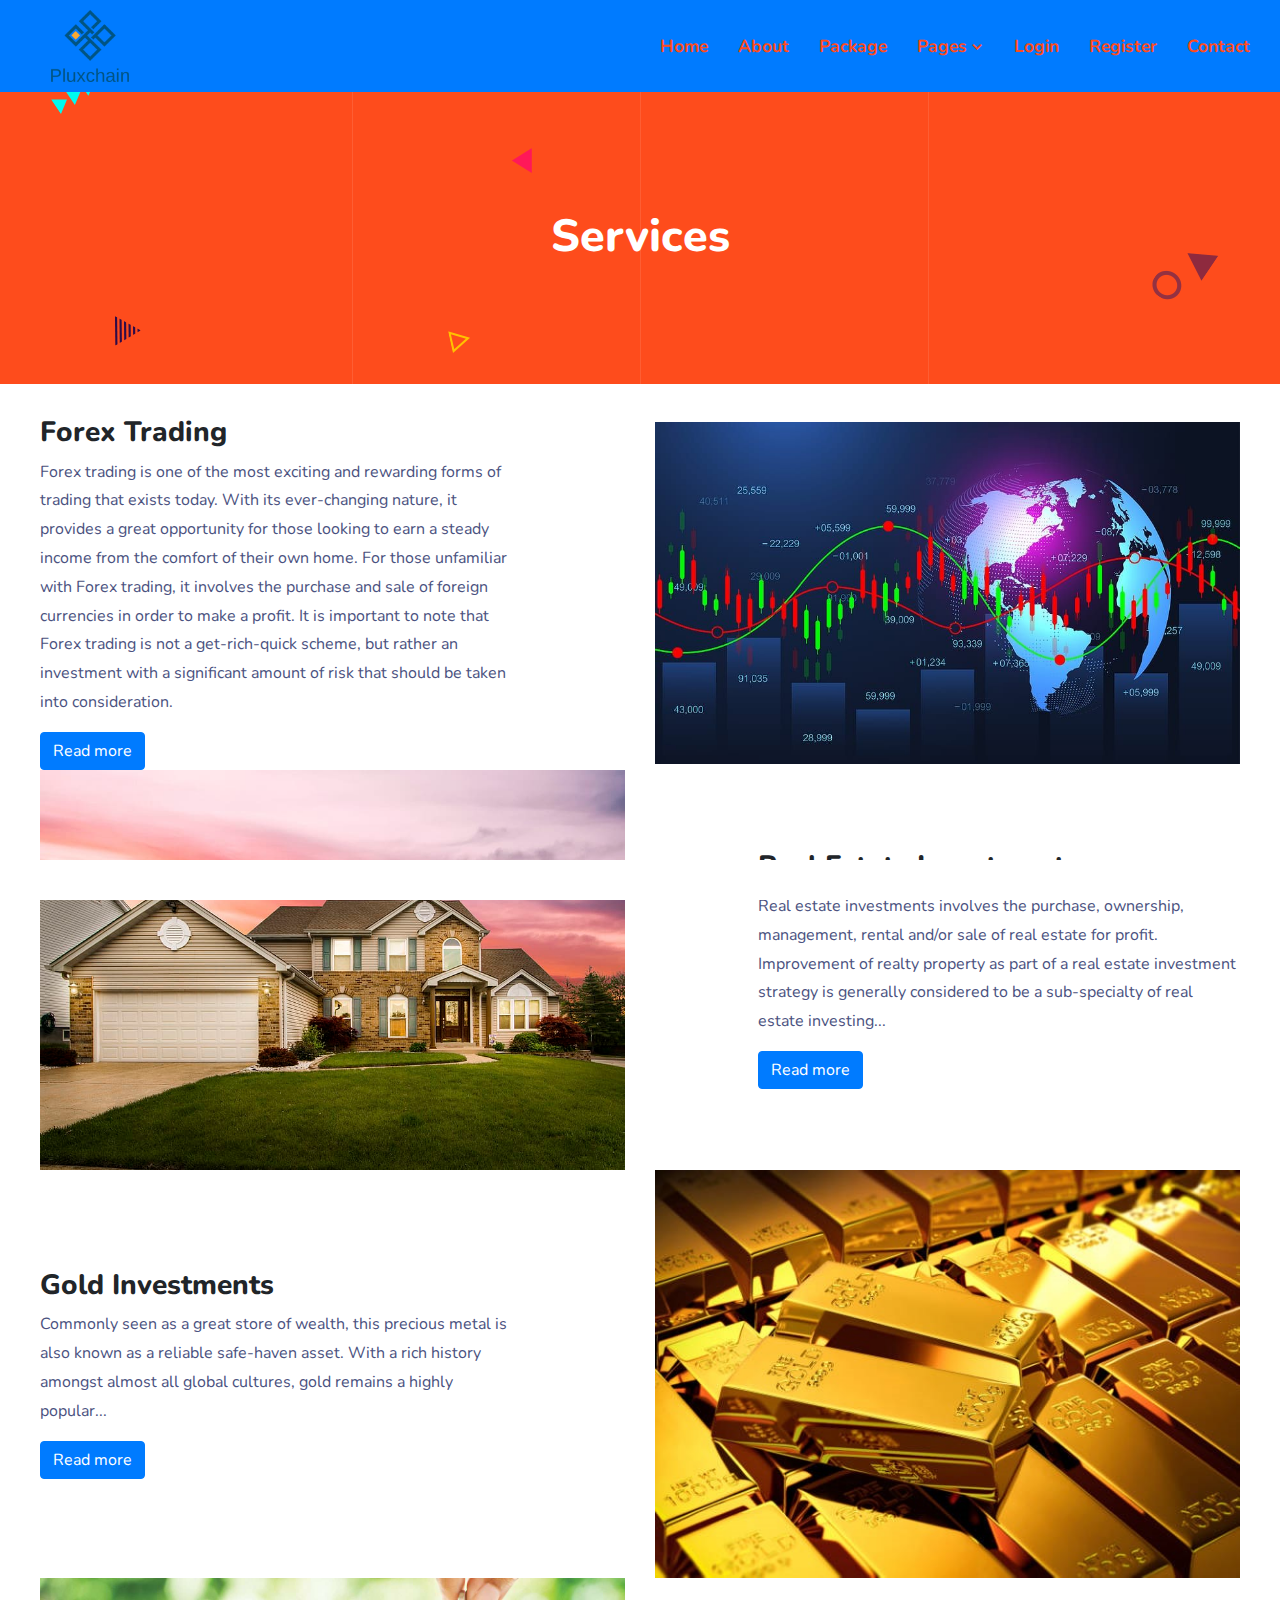
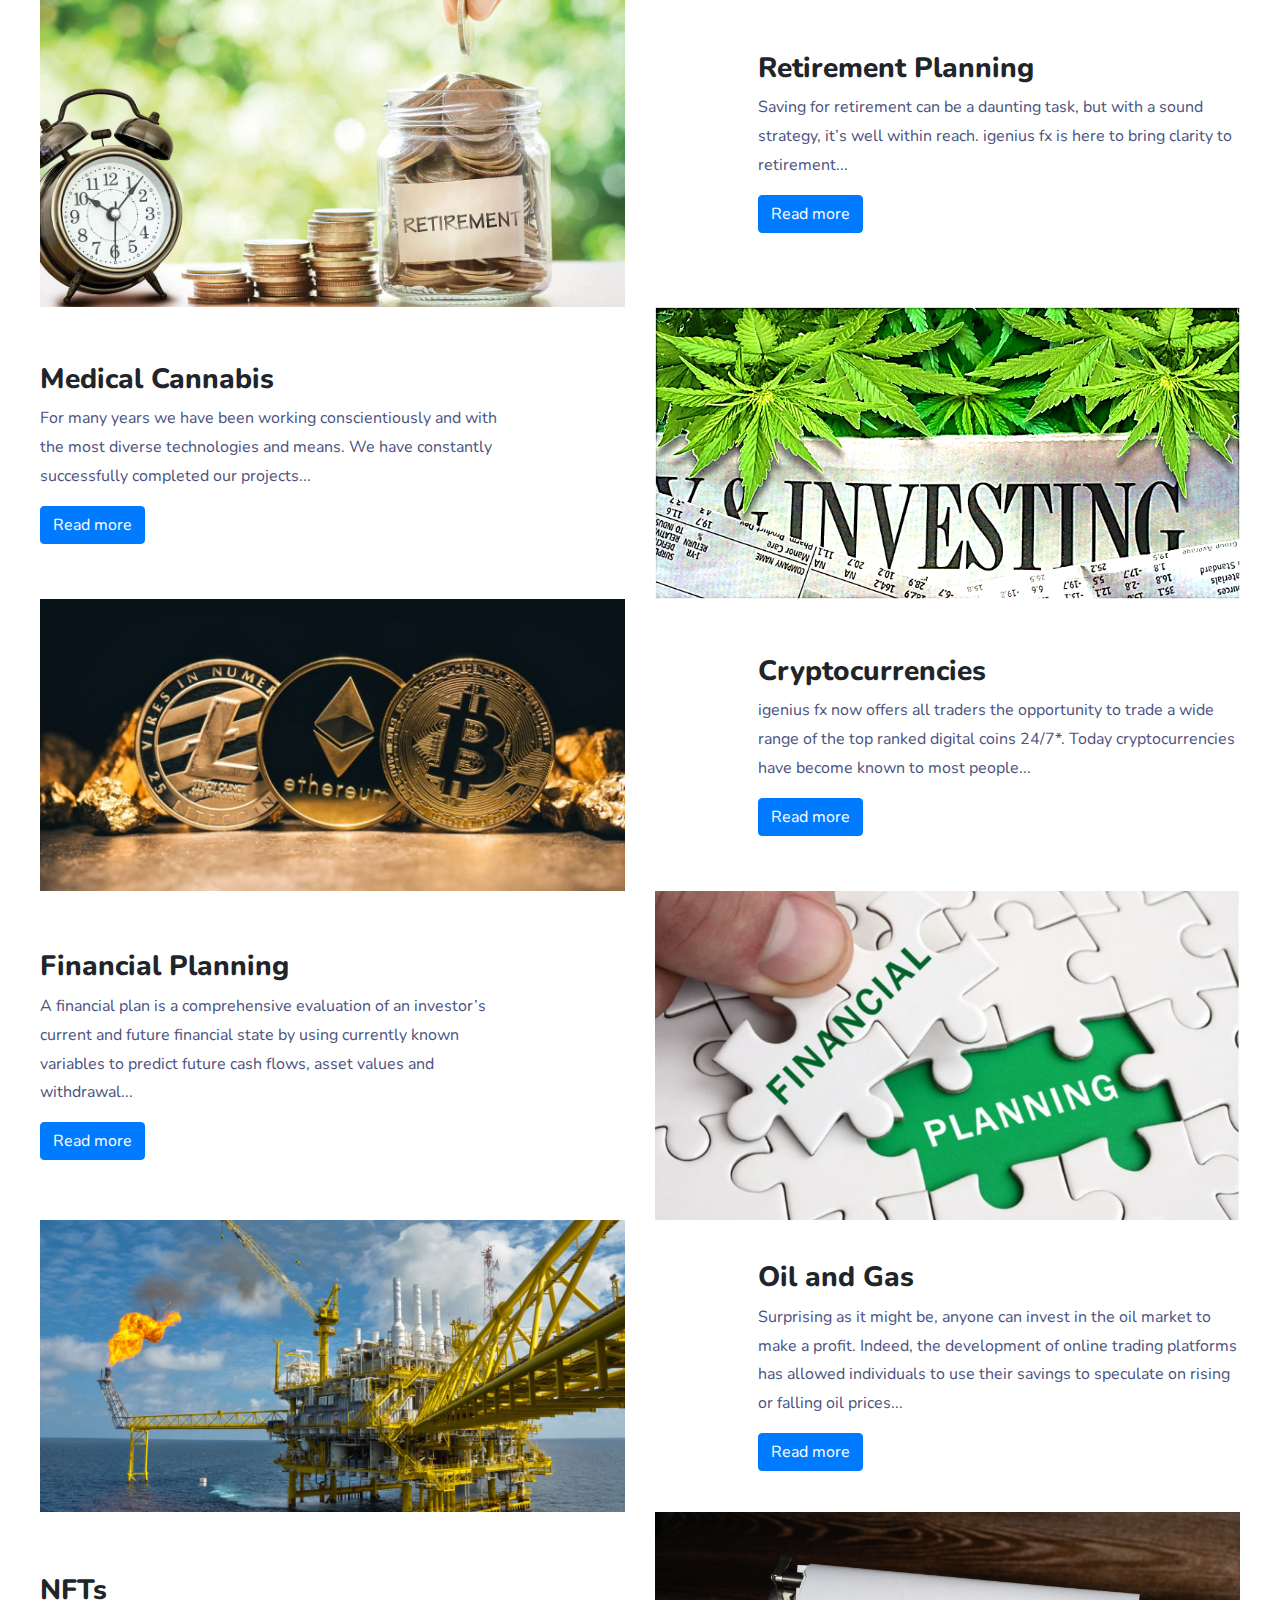
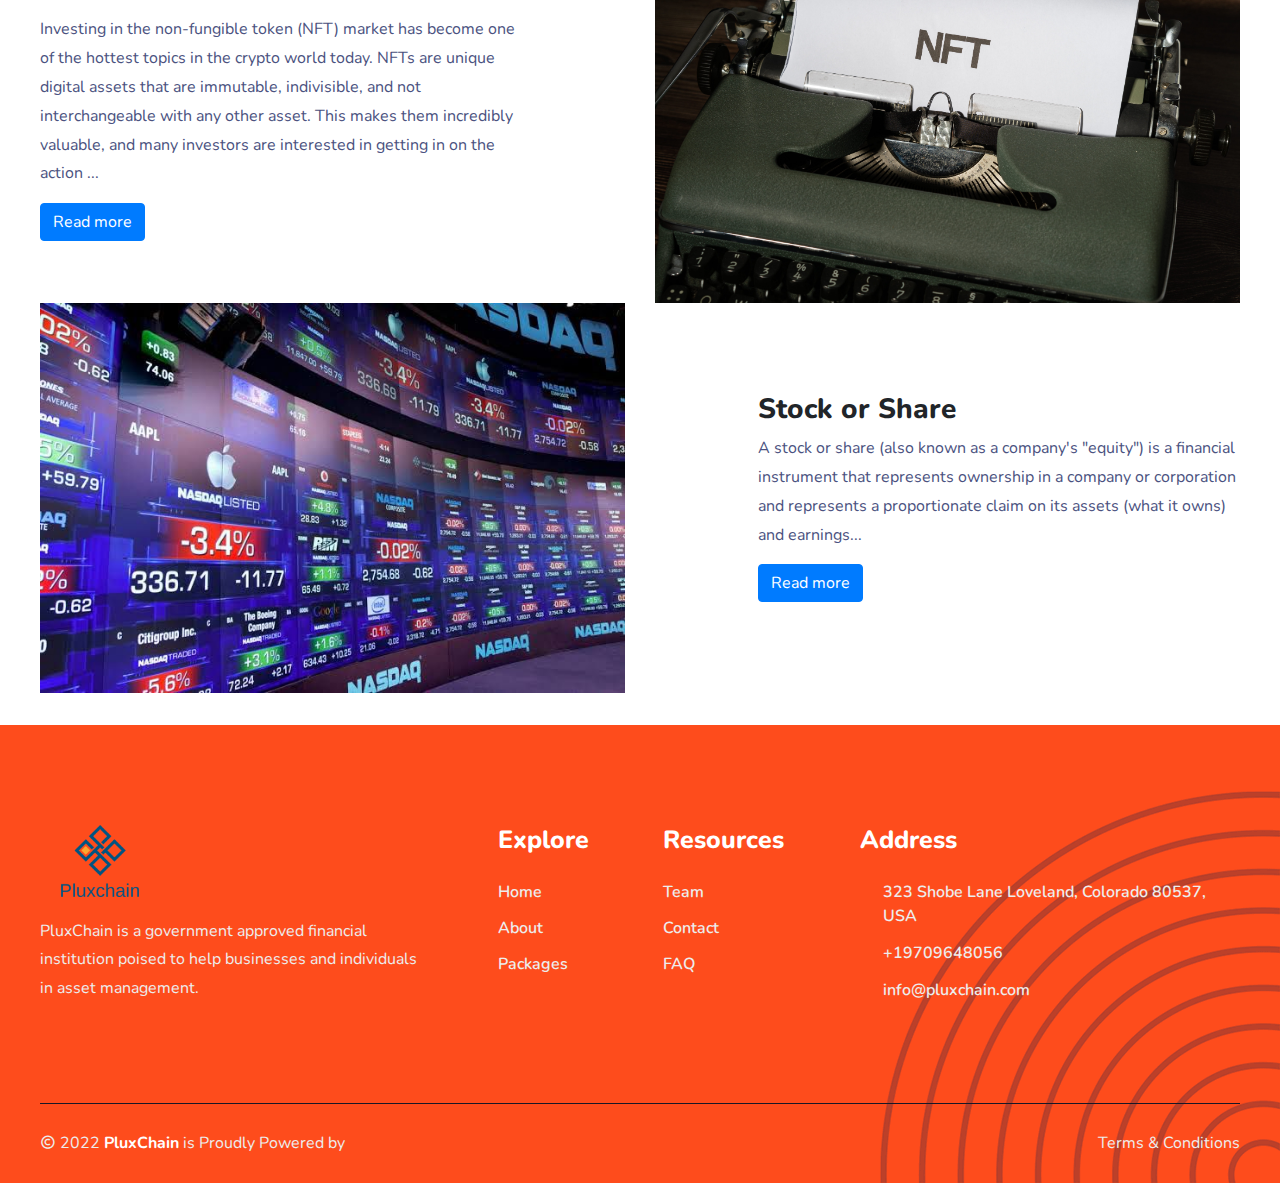
==== commit a68e0d2a: "romeo" ====
--- a/services.html
+++ b/services.html
@@ -1,426 +1,561 @@
-<!doctype html>
+<!DOCTYPE html>
 <html lang="zxx">
-
-<!-- Mirrored from pluxchain.com/about by HTTrack Website Copier/3.x [XR&CO'2014], Tue, 06 Dec 2022 12:06:56 GMT -->
-<!-- Added by HTTrack --><meta http-equiv="content-type" content="text/html;charset=UTF-8" /><!-- /Added by HTTrack -->
-<head>
+  <!-- Mirrored from pluxchain.com/about by HTTrack Website Copier/3.x [XR&CO'2014], Tue, 06 Dec 2022 12:06:56 GMT -->
+  <!-- Added by HTTrack -->
+  <meta http-equiv="content-type" content="text/html;charset=UTF-8" />
+  <!-- /Added by HTTrack -->
+  <head>
     <!-- Required meta tags -->
-    <meta charset="utf-8">
-    <meta name="viewport" content="width=device-width, initial-scale=1, shrink-to-fit=no">
+    <meta charset="utf-8" />
+    <meta
+      name="viewport"
+      content="width=device-width, initial-scale=1, shrink-to-fit=no"
+    />
 
     <!-- Links of CSS files -->
-    <link rel="stylesheet" href="home/css/bootstrap.min.css">
-    <link rel="stylesheet" href="home/css/flaticon.css">
-    <link rel="stylesheet" href="home/css/animate.min.css">
-    <link rel="stylesheet" href="home/css/owl.carousel.min.css">
-    <link rel="stylesheet" href="home/css/boxicons.min.css">
-    <link rel="stylesheet" href="home/css/meanmenu.min.css">
-    <link rel="stylesheet" href="home/css/nice-select.min.css">
-    <link rel="stylesheet" href="home/css/fancybox.min.css">
-    <link rel="stylesheet" href="home/css/odometer.min.css">
-    <link rel="stylesheet" href="home/css/magnific-popup.min.css">
-    <link rel="stylesheet" href="home/css/style.css">
-    <link rel="stylesheet" href="home/css/responsive.css">
+    <link rel="stylesheet" href="home/css/bootstrap.min.css" />
+    <link rel="stylesheet" href="home/css/flaticon.css" />
+    <link rel="stylesheet" href="home/css/animate.min.css" />
+    <link rel="stylesheet" href="home/css/owl.carousel.min.css" />
+    <link rel="stylesheet" href="home/css/boxicons.min.css" />
+    <link rel="stylesheet" href="home/css/meanmenu.min.css" />
+    <link rel="stylesheet" href="home/css/nice-select.min.css" />
+    <link rel="stylesheet" href="home/css/fancybox.min.css" />
+    <link rel="stylesheet" href="home/css/odometer.min.css" />
+    <link rel="stylesheet" href="home/css/magnific-popup.min.css" />
+    <link rel="stylesheet" href="home/css/style.css" />
+    <link rel="stylesheet" href="home/css/responsive.css" />
+    <link
+      rel="stylesheet"
+      href="https://cdnjs.cloudflare.com/ajax/libs/font-awesome/4.7.0/css/font-awesome.css"
+      integrity="sha512-5A8nwdMOWrSz20fDsjczgUidUBR8liPYU+WymTZP1lmY9G6Oc7HlZv156XqnsgNUzTyMefFTcsFH/tnJE/+xBg=="
+      crossorigin="anonymous"
+      referrerpolicy="no-referrer"
+    />
 
     <title>About Us - PluxChain</title>
-    <meta name="description" content="">
-<style>
-    .panel{
-    /* height: 300px !important; */
-    position: fixed;
-    left: 50%;
-    top: 50%;
-    z-index: 10;
-    transform: translate(-50% ,-50%);
-   background-color: white;
-   padding: 2rem;
-   border-radius: 5px;
-    display: none;
-    height: 0;
-    transition: all 1.5s linear;
-
-}
-    .file {
-    
-    min-height: 300px!important;
-    display: block!important;
-    transition:all .5s linear;
-    color: white;
-    font-weight: bold;
-    border-radius: 10px;
-    border: 2px solid grey;
-  }
-</style>
-    <link rel="icon" type="image/png" href="home/img/plux.png">
-</head>
-<body>
-
-<!-- Start Navbar Area -->
-<div class="navbar-area bg-primary">
-    <div class="dibiz-responsive-nav">
+    <meta name="description" content="" />
+    <style>
+      .timee {
+        z-index: 20;
+        color: black;
+        font-size: 25px;
+        cursor: pointer;
+      }
+      .panel {
+        /* height: 300px !important; */
+
+        position: fixed;
+        left: 50%;
+        top: 50%;
+        z-index: 10;
+        transform: translate(-50%, -50%);
+        background-color: white;
+        padding: 2rem;
+        border-radius: 5px;
+        display: none;
+        height: 0;
+        transition: all 1.5s linear;
+      }
+      .file {
+        min-height: 300px !important;
+        overflow: scroll;
+        display: block !important;
+        transition: all 0.5s linear;
+        color: white;
+        font-weight: bold;
+        border-radius: 10px;
+        border: 2px solid grey;
+      }
+      @media (max-width: 550px) {
+        .file {
+          min-height: 300px !important;
+          width: 90%;
+        }
+      }
+    </style>
+    <link rel="icon" type="image/png" href="home/img/plux.png" />
+  </head>
+  <body>
+    <!-- Start Navbar Area -->
+    <div class="navbar-area bg-primary">
+      <div class="dibiz-responsive-nav">
         <div class="container-fluid">
-            <div class="dibiz-responsive-menu">
-                <div class="logo">
-                    <a href="index.html">
-                        <img src="home/img/plux.png" alt="logo"
-                             style="width:120px;">
-                    </a>
-                </div>
-            </div>
-        </div>
+          <div class="dibiz-responsive-menu">
+            <div class="logo">
+              <a href="index.html">
+                <img src="home/img/plux.png" alt="logo" style="width: 120px;" />
+              </a>
+            </div>
+          </div>
+        </div>
+      </div>
+
+      <div class="dibiz-nav">
+        <div class="container-fluid">
+          <nav class="navbar navbar-expand-md navbar-light">
+            <a class="navbar-brand" href="index.html">
+              <img src="home/img/plux.png" alt="logo" style="width: 120px;" />
+            </a>
+
+            <div class="collapse navbar-collapse mean-menu">
+              <ul class="navbar-nav">
+                <li class="nav-item">
+                  <a href="index.html" class="nav-link">Home</a>
+                </li>
+                <li class="nav-item">
+                  <a href="about.html" class="nav-link">About</a>
+                </li>
+                <li class="nav-item">
+                  <a href="plans.html" class="nav-link">Package</a>
+                </li>
+                <li class="nav-item">
+                  <a href="#" class="nav-link">
+                    Pages
+                    <i class="bx bx-chevron-down"></i>
+                  </a>
+                  <ul class="dropdown-menu">
+                    <li class="nav-item">
+                      <a href="terms.html" class="nav-link">
+                        Terms &amp; Conditions
+                      </a>
+                    </li>
+                    <li class="nav-item">
+                      <a href="faqs.html" class="nav-link">Faqs</a>
+                    </li>
+                  </ul>
+                </li>
+                <li class="nav-item">
+                  <a href="auth/login.html" class="nav-link">Login</a>
+                </li>
+                <li class="nav-item">
+                  <a href="auth/register.html" class="nav-link">Register</a>
+                </li>
+                <li class="nav-item">
+                  <a href="contact.html" class="nav-link">Contact</a>
+                </li>
+              </ul>
+            </div>
+          </nav>
+        </div>
+      </div>
     </div>
-
-    <div class="dibiz-nav">
-        <div class="container-fluid">
-            <nav class="navbar navbar-expand-md navbar-light">
-                <a class="navbar-brand" href="index.html">
-                    <img src="home/img/plux.png" alt="logo"
-                    style="width:120px;">
-                </a>
-
-                <div class="collapse navbar-collapse mean-menu">
-                    <ul class="navbar-nav">
-                        <li class="nav-item">
-                            <a href="index.html" class="nav-link">Home</a>
-                        </li>
-                        <li class="nav-item">
-                            <a href="about.html" class="nav-link">About</a>
-                        </li>
-                        <li class="nav-item">
-                            <a href="plans.html" class="nav-link">Package</a>
-                        </li>
-                        <li class="nav-item"><a href="#" class="nav-link">Pages <i class='bx bx-chevron-down'></i></a>
-                            <ul class="dropdown-menu">
-                                <li class="nav-item">
-                                    <a href="terms.html" class="nav-link">Terms &amp; Conditions</a>
-                                </li>
-                                <li class="nav-item">
-                                    <a href="faqs.html" class="nav-link">Faqs</a>
-                                </li>
-                            </ul>
-                        </li>
-                        <li class="nav-item">
-                            <a href="auth/login.html" class="nav-link">Login</a>
-                        </li>
-                        <li class="nav-item">
-                            <a href="auth/register.html" class="nav-link">Register</a>
-                        </li>
-                        <li class="nav-item">
-                            <a href="contact.html" class="nav-link">Contact</a>
-                        </li>
-                    </ul>
-
-                </div>
-            </nav>
-        </div>
-    </div>
-
-</div>
-<!-- End Navbar Area -->
-
+    <!-- End Navbar Area -->
 
     <!-- Start Page Title Area -->
     <section class="page-title-area">
-        <div class="container">
-            <div class="page-title-content">
-                <h1>Services</h1>
-            </div>
-        </div>
-
-        <div class="shape2"><img src="home/img/shape/shape2.png" alt="image"></div>
-        <div class="shape3"><img src="home/img/shape/shape3.png" alt="image"></div>
-        <div class="shape5"><img src="home/img/shape/shape5.png" alt="image"></div>
-        <div class="shape6"><img src="home/img/shape/shape6.png" alt="image"></div>
-        <div class="shape7"><img src="home/img/shape/shape7.png" alt="image"></div>
-        <div class="shape8"><img src="home/img/shape/shape8.png" alt="image"></div>
-        <div class="lines">
-            <div class="line"></div>
-            <div class="line"></div>
-            <div class="line"></div>
-        </div>
+      <div class="container">
+        <div class="page-title-content">
+          <h1>Services</h1>
+        </div>
+      </div>
+
+      <div class="shape2">
+        <img src="home/img/shape/shape2.png" alt="image" />
+      </div>
+      <div class="shape3">
+        <img src="home/img/shape/shape3.png" alt="image" />
+      </div>
+      <div class="shape5">
+        <img src="home/img/shape/shape5.png" alt="image" />
+      </div>
+      <div class="shape6">
+        <img src="home/img/shape/shape6.png" alt="image" />
+      </div>
+      <div class="shape7">
+        <img src="home/img/shape/shape7.png" alt="image" />
+      </div>
+      <div class="shape8">
+        <img src="home/img/shape/shape8.png" alt="image" />
+      </div>
+      <div class="lines">
+        <div class="line"></div>
+        <div class="line"></div>
+        <div class="line"></div>
+      </div>
     </section>
     <!-- End Page Title Area -->
 
     <!-- Start About Area -->
-    <div class="section section-x section-services tc-grey-alt" style='padding: 2rem 0;'>
-        <div class="container">
-                        <div class="row align-items-center gutter-vr-30px">
-                <div class="col-lg-6 order-lg-last offset-lg-1">
-                    <div class="image-block">
-                        <img src="serv/8.jpg" alt="">
-                    </div>
-                </div><!-- .col -->
-                <div class="col-lg-5">
-                    <div class="text-block">
-                        <h3>Forex Trading</h3>
-                        <p>Forex is a portmanteau of foreign currency and exchange. Foreign exchange is the process of
-                                                        changing one currency into another currency for a variety of reasons,
-                                                        usually for commerce, trading, or tourism. According to a recent triennial report...</p>
-                                                        <button class="btn btn-primary accordy" id="12">Read more</button>
-                    </div>
-                    <div class="panel" id="1">
-                        <p class="card-description">
-
-                            Courtney Lockett was the Chief
-                            Financial Officer at Gramercy Funds Management, for which she also shared senior
-                            management responsibility. She managed a team that originated loans across the
-                            United North America, Europe and Asia. She is the Senior Portfolio Manager at Aspen
-                            Financial management
-                        </p>
-                    </div>
-                </div><!-- .col -->
-            </div>
-    
-                        <div class="row align-items-center gutter-vr-30px">
-                <div class="col-lg-6">
-                    <div class="image-block">
-                        <img src="serv/5.jpg" alt="">
-                    </div>
-                </div><!-- .col -->
-                <div class="col-lg-5 offset-lg-1">
-                    <div class="text-block">
-                        <h3>Real Estate Investments</h3>
-                        <p>Real estate investments involves the purchase, ownership, management, rental and/or sale of real estate for profit.
-                                                        Improvement of realty property as part of a real estate investment strategy is generally considered to be a
-                                                        sub-specialty of real estate investing...</p>
-                                                        <button class="btn btn-primary accordy" id="2">Read more</button>
-                    </div>
-                    <div class="panel" id="2">
-                        <p class="card-description">
-
-                            Courtney Lockett was the Chief
-                            Financial Officer at Gramercy Funds Management, for which she also shared senior
-                            management responsibility. She managed a team that originated loans across the
-                            United North America, Europe and Asia. She is the Senior Portfolio Manager at Aspen
-                            Financial management
-                        </p>
-                    </div>
-                </div><!-- .col -->
-            </div>
-    
-                        <div class="row align-items-center gutter-vr-30px">
-                <div class="col-lg-6 order-lg-last offset-lg-1">
-                    <div class="image-block">
-                        <img src="serv/9.jpg" alt="">
-                    </div>
-                </div><!-- .col -->
-                <div class="col-lg-5">
-                    <div class="text-block">
-                        <h3>Gold Investments</h3>
-                        <p>Commonly seen as a great store of wealth, this precious metal is also known as a reliable safe-haven asset.
-                                                        With a rich history amongst almost all global cultures, gold remains a highly popular...</p>
-                                                        <button class="btn btn-primary accordy" id="3">Read more</button>
-                    </div>
-                    <div class="panel" id="3">
-                        <p class="card-description">
-
-                            Courtney Lockett was the Chief
-                            Financial Officer at Gramercy Funds Management, for which she also shared senior
-                            management responsibility. She managed a team that originated loans across the
-                            United North America, Europe and Asia. She is the Senior Portfolio Manager at Aspen
-                            Financial management
-                        </p>
-                    </div>
-                </div><!-- .col -->
-            </div>
-    
-            <div class="row align-items-center gutter-vr-30px">
-                <div class="col-lg-6">
-                    <div class="image-block">
-                        <img src="serv/1.jpg" alt="">
-                    </div>
-                </div><!-- .col -->
-                <div class="col-lg-5 offset-lg-1">
-                    <div class="text-block">
-                        <h3>Retirement Planning</h3>
-                        <p>Saving for retirement can be a daunting task, but with a sound strategy, it’s well within reach. igenius fx  is here to
-                            bring clarity to retirement... </p>
-                            <button class="btn btn-primary accordy" id="4">Read more</button>
-                    </div>
-                    <div class="panel" id="4">
-                        <p class="card-description">
-
-                            Courtney Lockett was the Chief
-                            Financial Officer at Gramercy Funds Management, for which she also shared senior
-                            management responsibility. She managed a team that originated loans across the
-                            United North America, Europe and Asia. She is the Senior Portfolio Manager at Aspen
-                            Financial management
-                        </p>
-                    </div>
-                </div><!-- .col -->
-            </div><!-- .row -->
-            <div class="row align-items-center gutter-vr-30px">
-                <div class="col-lg-6 order-lg-last offset-lg-1">
-                    <div class="image-block">
-                        <img src="serv/2.png" alt="">
-                    </div>
-                </div><!-- .col -->
-                <div class="col-lg-5">
-                    <div class="text-block">
-                        <h3>Medical Cannabis</h3>
-                        <p>For many years we have been working conscientiously
-                            and with the most diverse technologies and means. We have constantly
-                            successfully completed our projects...</p>
-                            <button class="btn btn-primary accordy" id="5">Read more</button>
-                    </div>
-                    <div class="panel" id="5">
-                        <p class="card-description">
-
-                            Courtney Lockett was the Chief
-                            Financial Officer at Gramercy Funds Management, for which she also shared senior
-                            management responsibility. She managed a team that originated loans across the
-                            United North America, Europe and Asia. She is the Senior Portfolio Manager at Aspen
-                            Financial management
-                        </p>
-                    </div>
-                </div><!-- .col -->
-            </div><!-- .row -->
-            <div class="row align-items-center gutter-vr-30px">
-                <div class="col-lg-6">
-                    <div class="image-block">
-                        <img src="serv/3.jpg" alt="">
-                    </div>
-                </div><!-- .col -->
-                <div class="col-lg-5 offset-lg-1">
-                    <div class="text-block">
-                        <h3>Cryptocurrencies</h3>
-                        <p>
-                                                    igenius fx  now offers all traders the opportunity to trade a wide range of the top ranked digital
-                            coins 24/7*. Today cryptocurrencies have become known to most people...
-                                                    </p>
-                                                    <button class="btn btn-primary accordy" id="6">Read more</button>
-                    </div>
-                    <div class="panel" id="6">
-                        <p class="card-description">
-
-                            Courtney Lockett was the Chief
-                            Financial Officer at Gramercy Funds Management, for which she also shared senior
-                            management responsibility. She managed a team that originated loans across the
-                            United North America, Europe and Asia. She is the Senior Portfolio Manager at Aspen
-                            Financial management
-                        </p>
-                    </div>
-                </div><!-- .col -->
-            </div><!-- .row -->
-            <div class="row align-items-center gutter-vr-30px">
-                <div class="col-lg-6 order-lg-last offset-lg-1">
-                    <div class="image-block">
-                        <img src="serv/4.jpg" alt="">
-                    </div>
-                </div><!-- .col -->
-                <div class="col-lg-5">
-                    <div class="text-block">
-                        <h3>Financial Planning</h3>
-                        <p>A financial plan is a comprehensive evaluation of an investor’s current and future financial state by using
-                            currently known variables to predict future cash flows, asset values and withdrawal...</p>
-                            <button class="btn btn-primary accordy" id="7">Read more</button>
-                    </div>
-                    <div class="panel" id="7">
-                        <p class="card-description">
-
-                            Courtney Lockett was the Chief
-                            Financial Officer at Gramercy Funds Management, for which she also shared senior
-                            management responsibility. She managed a team that originated loans across the
-                            United North America, Europe and Asia. She is the Senior Portfolio Manager at Aspen
-                            Financial management
-                        </p>
-                    </div>
-                </div><!-- .col -->
-            </div><!-- .row -->
-    
-                            <div class="row align-items-center gutter-vr-30px">
-                <div class="col-lg-6">
-                    <div class="image-block">
-                        <img src="serv/6.jpg" alt="">
-                    </div>
-                </div><!-- .col -->
-                <div class="col-lg-5 offset-lg-1">
-                    <div class="text-block">
-                        <h3>Oil and Gas</h3>
-                        <p>
-                                                    Surprising as it might be, anyone can invest in the oil market to make a profit.
-                        Indeed, the development of online trading platforms has allowed individuals to use their
-                        savings to speculate on rising or falling oil prices...
-                                                    </p>
-                                                    <button class="btn btn-primary accordy" id="8">Read more</button>
-                    </div>
-                    <div class="panel" id="8">
-                        <p class="card-description">
-
-                            Courtney Lockett was the Chief
-                            Financial Officer at Gramercy Funds Management, for which she also shared senior
-                            management responsibility. She managed a team that originated loans across the
-                            United North America, Europe and Asia. She is the Senior Portfolio Manager at Aspen
-                            Financial management
-                        </p>
-                    </div>
-                </div><!-- .col -->
-            </div>
-    
-                            <div class="row align-items-center gutter-vr-30px">
-                <div class="col-lg-6 order-lg-last offset-lg-1">
-                    <div class="image-block">
-                        <img src="serv/7.jpg" alt="">
-                    </div>
-                </div><!-- .col -->
-                <div class="col-lg-5">
-                    <div class="text-block">
-                        <h3>Loans and Grants</h3>
-                        <p>Getting a loan doesn’t have to be intimidating, with the right lender it can be
-                           a simple process. You only need a lender committed to taking the mystery out of the mortgage loan
-                           process...</p>
-                           <button class="btn btn-primary accordy" id="9">Read more</button>
-                    </div>
-                    <div class="panel" id="9">
-                        <p class="card-description">
-
-                            Courtney Lockett was the Chief
-                            Financial Officer at Gramercy Funds Management, for which she also shared senior
-                            management responsibility. She managed a team that originated loans across the
-                            United North America, Europe and Asia. She is the Senior Portfolio Manager at Aspen
-                            Financial management
-                        </p>
-                    </div>
-                </div><!-- .col -->
-            </div>
-    
-    
-                            <div class="row align-items-center gutter-vr-30px">
-                <div class="col-lg-6">
-                    <div class="image-block">
-                                                <img src="serv/stock.jpg" alt="">
-                    </div>
-                </div><!-- .col -->
-                <div class="col-lg-5 offset-lg-1">
-                    <div class="text-block">
-                        <h3>Stock or Share</h3>
-                        <p>
-                                                    A stock or share (also known as a company's "equity") is a
-                                            financial instrument that represents ownership in a company or corporation
-                                            and represents a proportionate claim on its assets (what it owns)
-                                            and earnings...
-                                                    </p>
-                                                    <button class="btn btn-primary accordy" id="10">Read more</button>
-                    </div>
-                    <div class="panel" id="10">
-                        <p class="card-description">
-
-                            Courtney Lockett was the Chief
-                            Financial Officer at Gramercy Funds Management, for which she also shared senior
-                            management responsibility. She managed a team that originated loans across the
-                            United North America, Europe and Asia. She is the Senior Portfolio Manager at Aspen
-                            Financial management
-                        </p>
-                    </div>
-                </div><!-- .col -->
-            </div>
-    
-    
-        </div><!-- .container -->
+    <div
+      class="section section-x section-services tc-grey-alt"
+      style="padding: 2rem 0;"
+    >
+      <div class="container">
+        <div class="row align-items-center gutter-vr-30px">
+          <div class="col-lg-6 order-lg-last offset-lg-1">
+            <div class="image-block">
+              <img src="serv/8.jpg" alt="" />
+            </div>
+          </div>
+          <!-- .col -->
+          <div class="col-lg-5">
+            <div class="text-block">
+              <h3>Forex Trading</h3>
+              <p>
+                Forex trading is one of the most exciting and rewarding forms of
+                trading that exists today. With its ever-changing nature, it
+                provides a great opportunity for those looking to earn a steady
+                income from the comfort of their own home. For those unfamiliar
+                with Forex trading, it involves the purchase and sale of foreign
+                currencies in order to make a profit. It is important to note
+                that Forex trading is not a get-rich-quick scheme, but rather an
+                investment with a significant amount of risk that should be
+                taken into consideration.
+              </p>
+              <button class="btn btn-primary accordy" id="1">Read more</button>
+            </div>
+            <div class="panel" id="1">
+              <i class="fa fa-times timee" aria-hidden="true"></i>
+              <p class="card-description">
+                The Forex market is open 24 hours a day, five days a week, and is the largest financial market in the world. It is estimated that over $5 trillion is traded daily, making it the most liquid market in the world. This means that prices are constantly changing and fluctuations can occur at any time.
+
+                The foreign exchange market can be a great way to diversify your portfolio, as well as a great way to take advantage of price movements in the global economy. However, it is important to understand the risks involved with Forex trading before you get started.
+              </p>
+            </div>
+          </div>
+          <!-- .col -->
+        </div>
+
+        <div class="row align-items-center gutter-vr-30px">
+          <div class="col-lg-6">
+            <div class="image-block">
+              <img src="serv/5.jpg" alt="" />
+            </div>
+          </div>
+          <!-- .col -->
+          <div class="col-lg-5 offset-lg-1">
+            <div class="text-block">
+              <h3>Real Estate Investments</h3>
+              <p>
+                Real estate investments involves the purchase, ownership,
+                management, rental and/or sale of real estate for profit.
+                Improvement of realty property as part of a real estate
+                investment strategy is generally considered to be a
+                sub-specialty of real estate investing...
+              </p>
+              <button class="btn btn-primary accordy" id="2">Read more</button>
+            </div>
+            <div class="panel" id="2">
+              <i class="fa fa-times timee" aria-hidden="true"></i>
+              <p class="card-description">
+                Real estate investments have long been a popular choice for those looking to diversify their portfolio and begin generating passive income. With the real estate market continuing to grow, it has become increasingly attractive to those seeking to make a profitable return from their investments. 
+
+When it comes to real estate investments, there are many options to consider. From traditional forms of investment such as buying and selling properties to modern approaches like real estate crowdfunding, there are plenty of opportunities to explore. 
+
+It is important to understand the pros and cons of each option before making a commitment. While there is potential for a high return on investment, there can also be significant risks involved. It is important to thoroughly research each option before proceeding. 
+              </p>
+            </div>
+          </div>
+          <!-- .col -->
+        </div>
+
+        <div class="row align-items-center gutter-vr-30px">
+          <div class="col-lg-6 order-lg-last offset-lg-1">
+            <div class="image-block">
+              <img src="serv/9.jpg" alt="" />
+            </div>
+          </div>
+          <!-- .col -->
+          <div class="col-lg-5">
+            <div class="text-block">
+              <h3>Gold Investments</h3>
+              <p>
+                Commonly seen as a great store of wealth, this precious metal is
+                also known as a reliable safe-haven asset. With a rich history
+                amongst almost all global cultures, gold remains a highly
+                popular...
+              </p>
+              <button class="btn btn-primary accordy" id="3">Read more</button>
+            </div>
+            <div class="panel" id="3">
+              <i class="fa fa-times timee" aria-hidden="true"></i>
+              <p class="card-description">
+                nvesting in gold is a great way to diversify and protect your portfolio. Gold is an asset that has stood the test of time and has been a reliable store of wealth for centuries. Many people choose to invest in gold to reduce the risk of their overall portfolio and as a hedge against economic uncertainty.
+
+Gold has always been a popular investment choice for adults of all ages. Over the years, gold has proven to be an excellent hedge against inflation, currency devaluation, and stock market volatility. With gold, you can enjoy a safe and reliable store of value that doesn’t fluctuate in value like other investments.
+
+If you’re looking for a reliable long-term investment, gold is one of the best choices you can make. Unlike stocks, gold prices tend to remain relatively stable and are not affected by market turbulence. Gold also has a low correlation with other asset classes, which makes it an ideal diversification tool for your portfolio.
+
+There are a few different ways to invest in gold. You can buy physical gold in the form of coins or bars, or you can invest in gold ETFs, which track the spot price of gold. Investing in gold futures and options is another great way to get exposure to the price of gold without having to buy physical gold.
+              </p>
+            </div>
+          </div>
+          <!-- .col -->
+        </div>
+
+        <div class="row align-items-center gutter-vr-30px">
+          <div class="col-lg-6">
+            <div class="image-block">
+              <img src="serv/1.jpg" alt="" />
+            </div>
+          </div>
+          <!-- .col -->
+          <div class="col-lg-5 offset-lg-1">
+            <div class="text-block">
+              <h3>Retirement Planning</h3>
+              <p>
+                Saving for retirement can be a daunting task, but with a sound
+                strategy, it’s well within reach. igenius fx is here to bring
+                clarity to retirement...
+              </p>
+              <button class="btn btn-primary accordy" id="4">Read more</button>
+            </div>
+            <div class="panel" id="4">
+              <i class="fa fa-times timee" aria-hidden="true"></i>
+              <p class="card-description">
+                Retirement planning is an essential part of financial planning and should never be taken lightly. With the right planning and strategy, you can ensure that you have enough financial resources to support your retirement years. 
+
+Retirement planning can be a complex process and is often times overwhelming. It is important to understand the different options available when it comes to retirement planning and to have a good understanding of your retirement goals. 
+
+The first step in retirement planning is to determine your retirement goals and objectives. This will help you to create a plan to achieve those goals. Identifying your goals and objectives can help you to determine how much money you need to save for retirement and how you can best save for those goals. 
+
+Another important step in retirement planning is to assess your current financial situation. This includes understanding your current income, expenses, debts, assets, and investments. Knowing your current financial situation can help you to decide how much you need to save for retirement and what type of investments to make. 
+
+Once you have a good understanding of your current financial situation and retirement goals, it is time to create a retirement plan. This includes deciding how much money you need to save for retirement, how much you can afford to save each month, and what type of investments you should make. Your retirement plan should also include a strategy for protecting your investments and ensuring that your retirement income is secure. 
+              </p>
+            </div>
+          </div>
+          <!-- .col -->
+        </div>
+        <!-- .row -->
+        <div class="row align-items-center gutter-vr-30px">
+          <div class="col-lg-6 order-lg-last offset-lg-1">
+            <div class="image-block">
+              <img src="serv/2.png" alt="" />
+            </div>
+          </div>
+          <!-- .col -->
+          <div class="col-lg-5">
+            <div class="text-block">
+              <h3>Medical Cannabis</h3>
+              <p>
+                For many years we have been working conscientiously and with the
+                most diverse technologies and means. We have constantly
+                successfully completed our projects...
+              </p>
+              <button class="btn btn-primary accordy" id="5">Read more</button>
+            </div>
+            <div class="panel" id="5">
+              <i class="fa fa-times timee" aria-hidden="true"></i>
+              <p class="card-description">
+                Medical cannabis is a term used to describe the medicinal use of cannabis, a plant with a long history of medicinal use. The cannabis plant contains more than 400 compounds, including at least 113 active cannabinoids that can affect the body in various ways. Cannabinoids are the primary active ingredients in medical cannabis and are responsible for many of its therapeutic effects.
+
+                In recent years, medical cannabis has become increasingly popular as a treatment for a wide range of medical conditions, particularly those that cause chronic pain, inflammation, nausea, and anxiety. It is important to note that medical cannabis is not a “cure-all” and should be used in conjunction with other treatments or therapies.
+                
+                Various studies have shown that medical cannabis can be used to treat a number of conditions, including chronic pain, nausea, depression, and anxiety. It can also help with sleep disorders, glaucoma, and even seizures. In addition, some studies suggest that it may be beneficial in treating certain types of cancer.
+                
+                It is important to note that the effects of medical cannabis can vary from person to person and that it is important to work with a knowledgeable healthcare provider to determine if it is right for you. When using medical cannabis, it is important to start with a low dose and gradually increase it over time to find the best dose for you. Additionally, it is important to be aware of potential side effects and to discuss any concerns you may have with your healthcare provider.
+                
+                Medical cannabis has been used to treat a wide range of medical conditions and has been found to be a safe and effective treatment option when used correctly. For those interested in exploring it as a treatment option, it is important to work closely with a knowledgeable healthcare provider to determine if it is right for you.
+              </p>
+            </div>
+          </div>
+          <!-- .col -->
+        </div>
+        <!-- .row -->
+        <div class="row align-items-center gutter-vr-30px">
+          <div class="col-lg-6">
+            <div class="image-block">
+              <img src="serv/3.jpg" alt="" />
+            </div>
+          </div>
+          <!-- .col -->
+          <div class="col-lg-5 offset-lg-1">
+            <div class="text-block">
+              <h3>Cryptocurrencies</h3>
+              <p>
+                igenius fx now offers all traders the opportunity to trade a
+                wide range of the top ranked digital coins 24/7*. Today
+                cryptocurrencies have become known to most people...
+              </p>
+              <button class="btn btn-primary accordy" id="6">Read more</button>
+            </div>
+            <div class="panel" id="6">
+              <i class="fa fa-times timee" aria-hidden="true"></i>
+              <p class="card-description">
+                Investing in cryptocurrencies is becoming increasingly popular as people look to diversify their portfolios, hedge against inflation, and potentially reap large rewards. In the past few years, the cryptocurrency market has exploded in value and continues to garner a lot of attention from investors, speculators, and traders alike.
+
+Cryptocurrency investment is a high-risk, high-reward venture. New investors should be aware of the risks involved before investing. The volatile nature of the crypto markets means that prices can fluctuate wildly in a short amount of time. This volatility can result in large losses if an investor is not careful.
+
+Before investing in cryptocurrencies, it is important to understand the basics of how the market works and the potential risks involved. It is also important to do research and understand the different types of cryptocurrencies and the technology behind them.
+
+When investing in cryptocurrencies, it is important to diversify your holdings. This means investing in different types of coins and tokens. This helps to reduce the risk of a single coin’s performance dragging down the entire portfolio.
+
+It is also important to understand the different types of exchanges available to buy and sell cryptocurrencies. Different exchanges have different fees and trading pairs, so it is important to research and find the one that best suits your needs.
+
+Cryptocurrency trading also requires an understanding of technical analysis. Different charting tools can be used to identify entry and exit points, as well as potential trends. It is important to understand how these tools work before trading.
+
+Finally, it is important to stay informed about the latest news and developments in the cryptocurrency market. This can help an investor make informed decisions about when to buy and sell.
+
+Cryptocurrency investment can be a great way to diversify one’s portfolio and potentially reap large rewards. However, it is important to understand the risks involved and do extensive research before investing. By following these tips, investors can hopefully make smart and informed decisions about their investments.
+              </p>
+            </div>
+          </div>
+          <!-- .col -->
+        </div>
+        <!-- .row -->
+        <div class="row align-items-center gutter-vr-30px">
+          <div class="col-lg-6 order-lg-last offset-lg-1">
+            <div class="image-block">
+              <img src="serv/4.jpg" alt="" />
+            </div>
+          </div>
+          <!-- .col -->
+          <div class="col-lg-5">
+            <div class="text-block">
+              <h3>Financial Planning</h3>
+              <p>
+                A financial plan is a comprehensive evaluation of an investor’s
+                current and future financial state by using currently known
+                variables to predict future cash flows, asset values and
+                withdrawal...
+              </p>
+              <button class="btn btn-primary accordy" id="7">Read more</button>
+            </div>
+            <div class="panel" id="7">
+              <i class="fa fa-times timee" aria-hidden="true"></i>
+              <p class="card-description">
+                Financial planning is an important part of adult life. It is the process of setting and reaching financial goals to achieve financial security and freedom. It requires a comprehensive understanding of one's financial situation and the ability to make decisions that will help reach financial objectives.
+
+                The first step in financial planning is to assess your current financial situation. This involves examining and evaluating your current income, expenses, liabilities, and assets. It is also important to consider your current budget to determine how much money you are spending, how much you are saving, and how much of your income is going to taxes. This assessment will provide valuable insight into your financial situation and can help you determine what areas need improvement and what areas can be invested in for future growth.
+                
+                Once you have a better understanding of your financial situation, it is important to develop a financial plan. This includes setting long-term and short-term goals and determining how you will reach them. It is also important to develop a budget that allows you to meet all of your financial objectives.
+                
+                In addition to having a financial plan, it is important to save and invest. This involves creating a savings and investment portfolio that will help you reach your financial goals. Investing can be a great way to increase your net worth, while saving can help you build an emergency fund or save for retirement.
+                
+                It is also important to understand the risks associated with investing and saving money, and to consider the costs of insurance and other services that can help protect your financial investment. Finally, it is important to monitor your financial progress and stay on track with your goals.
+                
+                Financial planning is an important part of adult life and can help you achieve financial security and freedom. Understanding your financial situation, setting and reaching financial objectives, and investing and saving money can all be critical components of financial planning. With the right plan and a commitment to success, financial independence and financial freedom can be within your reach.
+              </p>
+            </div>
+          </div>
+          <!-- .col -->
+        </div>
+        <!-- .row -->
+
+        <div class="row align-items-center gutter-vr-30px">
+          <div class="col-lg-6">
+            <div class="image-block">
+              <img src="serv/6.jpg" alt="" />
+            </div>
+          </div>
+          <!-- .col -->
+          <div class="col-lg-5 offset-lg-1">
+            <div class="text-block">
+              <h3>Oil and Gas</h3>
+              <p>
+                Surprising as it might be, anyone can invest in the oil market
+                to make a profit. Indeed, the development of online trading
+                platforms has allowed individuals to use their savings to
+                speculate on rising or falling oil prices...
+              </p>
+              <button class="btn btn-primary accordy" id="8">Read more</button>
+            </div>
+            <div class="panel" id="8">
+              <i class="fa fa-times timee" aria-hidden="true"></i>
+              <p class="card-description">
+                The oil and gas industry is one of the most important industries in the world. It provides energy for millions of people and is essential for powering the global economy. Despite its importance, the oil and gas industry is also one of the most complicated and misunderstood industries.
+
+From exploration and extraction to refining and distribution, the oil and gas industry is highly complex and involves a myriad of processes. On top of that, the industry is subject to a wide range of environmental, political, and economic forces. It is these factors that make the industry so dynamic and difficult to understand.
+
+This article will provide an overview of the oil and gas industry. We’ll start by looking at the different stages of the oil and gas supply chain. We’ll then explore the challenges that the industry faces and the potential solutions for overcoming them.
+
+The oil and gas supply chain begins with exploration and extraction. Oil and gas companies use a variety of methods to locate and extract oil and gas from the ground. This includes seismic surveys, drilling, and hydraulic fracturing.
+
+Once the oil and gas is extracted, it needs to be refined. Refining is a complex process that involves removing impurities from the oil and gas and turning it into a usable product. This process includes a number of steps, such as distillation, hydrotreating, and catalytic cracking.
+
+The final step in the oil and gas supply chain is distribution. This is the process of getting the oil and gas to consumers. It typically involves a combination of pipelines, tankers, and trucks.
+
+The oil and gas industry faces a number of challenges. One of the biggest is the market volatility that results from global supply and demand fluctuations. This can cause significant price fluctuations, making it difficult for companies to plan and invest.
+
+The industry is also subject to environmental regulations, which can increase costs and reduce profits. Additionally, oil and gas companies must often navigate complex political and economic forces, especially in emerging markets.
+
+Fortunately, there are potential solutions for overcoming some of these challenges. For instance, companies can use predictive analytics to anticipate market fluctuations and develop strategies to mitigate risks. They can also use advanced technology to reduce costs, increase efficiency, and improve safety.
+
+The oil and gas industry is essential for powering the global economy. Despite its complexity and challenges, there are potential solutions for overcoming them and ensuring the industry continues to be an important part of our lives.
+              </p>
+            </div>
+          </div>
+          <!-- .col -->
+        </div>
+
+        <div class="row align-items-center gutter-vr-30px">
+          <div class="col-lg-6 order-lg-last offset-lg-1">
+            <div class="image-block">
+              <img src="serv/7.jpg" alt="" />
+            </div>
+          </div>
+          <!-- .col -->
+          <div class="col-lg-5">
+            <div class="text-block">
+              <h3>NFTs</h3>
+              <p>
+                Investing in the non-fungible token (NFT) market has become one of the hottest topics in the crypto world today. NFTs are unique digital assets that are immutable, indivisible, and not interchangeable with any other asset. This makes them incredibly valuable, and many investors are interested in getting in on the action ...
+              </p>
+              <button class="btn btn-primary accordy" id="9">Read more</button>
+            </div>
+            <div class="panel" id="9">
+              <i class="fa fa-times timee" aria-hidden="true"></i>
+              <p class="card-description">
+                Investing in the non-fungible token (NFT) market has become one of the hottest topics in the crypto world today. NFTs are unique digital assets that are immutable, indivisible, and not interchangeable with any other asset. This makes them incredibly valuable, and many investors are interested in getting in on the action.
+
+                The NFT market is still relatively young, but it’s growing rapidly. NFTs have been used to tokenize a variety of assets, including artwork, collectibles, and digital game items. They’ve also been used to create digital stores, digital real estate, and even digital concert tickets. The possibilities are nearly endless, and as the market grows, so too does the potential for investors to make big profits.
+                
+                The key to successful NFT investment is research. Before investing, it’s important to understand the different types of NFTs and what they do. Different NFTs have different properties and use cases, so it’s important to understand the nuances of each before committing any money. Additionally, it’s wise to research the team behind the project, the platform it’s built on, and any regulatory issues that may be associated with it.
+                
+                It’s also important to remember that NFTs are still a risky investment. Just like any other type of investment, it’s crucial to diversify your portfolio and spread your risk across multiple projects. Additionally, it’s wise to keep an eye on the market, as NFT prices can be highly volatile.
+                
+                Finally, it’s important to remember to have fun when investing in NFTs. This is an exciting new asset class, and there are many interesting projects out there to explore. With the right research and careful risk management, investing in NFTs can be a great way to diversify your portfolio and potentially reap huge rewards.
+              </p>
+            </div>
+          </div>
+          <!-- .col -->
+        </div>
+
+        <div class="row align-items-center gutter-vr-30px">
+          <div class="col-lg-6">
+            <div class="image-block">
+              <img src="serv/stock.jpg" alt="" />
+            </div>
+          </div>
+          <!-- .col -->
+          <div class="col-lg-5 offset-lg-1">
+            <div class="text-block">
+              <h3>Stock or Share</h3>
+              <p>
+                A stock or share (also known as a company's "equity") is a
+                financial instrument that represents ownership in a company or
+                corporation and represents a proportionate claim on its assets
+                (what it owns) and earnings...
+              </p>
+              <button class="btn btn-primary accordy" id="10">Read more</button>
+            </div>
+            <div class="panel" id="10">
+              <i class="fa fa-times timee" aria-hidden="true"></i>
+              <p class="card-description">
+                Investing in stocks or shares can be a great way to increase your financial wealth and security. Whether you’re just starting out, or a seasoned investor, understanding the basics of stock or share investing can be beneficial.
+
+                Before getting started, it’s important to understand the difference between stocks and shares. Stocks are a form of ownership in a company and represent a claim on part of the company’s assets and earnings. Shares, on the other hand, are units of ownership in a company and represent a claim on part of the company’s assets and earnings.
+                
+                When you purchase stocks or shares, you become a shareholder in a company and are entitled to certain rights, such as voting and dividend rights. As a shareholder, you are also entitled to a portion of the company’s profits if the company is profitable.
+                
+                When investing in stocks or shares, it’s important to understand the different types of stocks or shares available. For example, blue chip stocks are typically large, well-established companies that are considered to be a safe investment. Growth stocks, on the other hand, are typically smaller companies that may have high growth potential but may be riskier investments.
+                
+                It’s also important to understand the different methods of investing in stocks or shares. You can buy stocks or shares directly from a company, or you may choose to purchase them through a broker. Additionally, you may choose to purchase stocks through an exchange-traded fund (ETF) or mutual fund.
+                
+                When investing in stocks or shares, it’s important to consider your goals and the amount of risk that you’re willing to take. Investing in stocks or shares can be risky, so it’s important to do your research and understand the different types of stocks or shares available and the risks associated with each. Additionally, it’s important to understand the costs associated with purchasing and trading stocks or shares.
+                
+                Ultimately, investing in stocks or shares can be a great way to increase your financial wealth and security. By understanding the basics of stock or share investing and doing your research, you can make informed decisions and increase your chances of success.
+              </p>
+            </div>
+          </div>
+          <!-- .col -->
+        </div>
+      </div>
+      <!-- .container -->
     </div>
-    
-    
-    
+
     <!-- END SECTION BLOG -->
     <!-- End About Area -->
 
@@ -565,137 +700,148 @@
     </section> -->
     <!-- End History Area -->
 
-
-
-<!-- Start Footer Area -->
-<footer class="footer-area">
-    <div class="container">
+    <!-- Start Footer Area -->
+    <footer class="footer-area">
+      <div class="container">
         <div class="row">
-            <div class="col-lg-4 col-md-6 col-sm-6">
-                <div class="single-footer-widget">
-                    <a href="index.html" class="logo">
-                        <img src="home/img/plux.png" alt="" style="width:120px;">
-                    </a>
-                    <p>
-                        PluxChain is a government approved financial institution poised to help
-                        businesses and individuals in asset management.
-                    </p>
-
-                </div>
-            </div>
-
-            <div class="col-lg-2 col-md-6 col-sm-6">
-                <div class="single-footer-widget pl-5">
-                    <h3>Explore</h3>
-
-                    <ul class="footer-links-list">
-                        <li><a href="index.html">Home</a></li>
-                        <li><a href="about.html">About</a></li>
-                        <li><a href="plans.html">Packages</a></li>
-                    </ul>
-                </div>
-            </div>
-
-            <div class="col-lg-2 col-md-6 col-sm-6">
-                <div class="single-footer-widget pl-2">
-                    <h3>Resources</h3>
-
-                    <ul class="footer-links-list">
-                        <li><a href="terms.html">Team</a></li>
-                        <li><a href="contact.html">Contact</a></li>
-                        <li><a href="faqs.html">FAQ</a></li>
-                    </ul>
-                </div>
-            </div>
-
-            <div class="col-lg-4 col-md-6 col-sm-6">
-                <div class="single-footer-widget">
-                    <h3>Address</h3>
-
-                    <ul class="footer-contact-info">
-                        <li><i class='bx bx-map'></i>
-                            323 Shobe Lane Loveland, Colorado 80537, USA
-                        </li>
-                        <li><i class='bx bx-phone-call'></i><a href="tel:+19709648056">+19709648056</a></li>
-                        <li><i class='bx bx-envelope'></i><a href="mailto:info@pluxchain.com">info@pluxchain.com</a></li>
-                    </ul>
-                </div>
-            </div>
+          <div class="col-lg-4 col-md-6 col-sm-6">
+            <div class="single-footer-widget">
+              <a href="index.html" class="logo">
+                <img src="home/img/plux.png" alt="" style="width: 120px;" />
+              </a>
+              <p>
+                PluxChain is a government approved financial institution poised
+                to help businesses and individuals in asset management.
+              </p>
+            </div>
+          </div>
+
+          <div class="col-lg-2 col-md-6 col-sm-6">
+            <div class="single-footer-widget pl-5">
+              <h3>Explore</h3>
+
+              <ul class="footer-links-list">
+                <li><a href="index.html">Home</a></li>
+                <li><a href="about.html">About</a></li>
+                <li><a href="plans.html">Packages</a></li>
+              </ul>
+            </div>
+          </div>
+
+          <div class="col-lg-2 col-md-6 col-sm-6">
+            <div class="single-footer-widget pl-2">
+              <h3>Resources</h3>
+
+              <ul class="footer-links-list">
+                <li><a href="terms.html">Team</a></li>
+                <li><a href="contact.html">Contact</a></li>
+                <li><a href="faqs.html">FAQ</a></li>
+              </ul>
+            </div>
+          </div>
+
+          <div class="col-lg-4 col-md-6 col-sm-6">
+            <div class="single-footer-widget">
+              <h3>Address</h3>
+
+              <ul class="footer-contact-info">
+                <li>
+                  <i class="bx bx-map"></i>
+                  323 Shobe Lane Loveland, Colorado 80537, USA
+                </li>
+                <li>
+                  <i class="bx bx-phone-call"></i>
+                  <a href="tel:+19709648056">+19709648056</a>
+                </li>
+                <li>
+                  <i class="bx bx-envelope"></i>
+                  <a href="mailto:info@pluxchain.com">info@pluxchain.com</a>
+                </li>
+              </ul>
+            </div>
+          </div>
         </div>
 
         <div class="footer-bottom-area">
-            <div class="row align-items-center">
-                <div class="col-lg-6 col-md-6">
-                    <p>
-                        <i class='bx bx-copyright'></i>2022
-                        <strong>PluxChain</strong> is Proudly Powered by
-                        <a target="_blank" href="index.html">PluxChain</a>
-                    </p>
-                </div>
-
-                <div class="col-lg-6 col-md-6">
-                    <ul>
-                        <li><a href="terms.html">Terms & Conditions</a></li>
-                    </ul>
-                </div>
-            </div>
-        </div>
-    </div>
-
-    <div class="shape16"><img src="home/img/shape/shape16.png" alt="image"></div>
-</footer>
-<!-- End Footer Area -->
-
-<div class="go-top"><i class='bx bx-up-arrow-alt'></i></div>
-<script>
-    let showEl = document.querySelectorAll(".accordy");
-        let information = document.querySelectorAll(".panel");
-        showEl.forEach((element) => {
-            element.addEventListener("click", function(e) {
-                information.forEach((info) => {
-                    if (e.target.id == info.id) {
-                        info.classList.toggle("file");
-                    } else {
-                        info.classList.remove("file");
-                    }
-                });
-            });
-        });
-
-</script>
-<!-- Links of JS files -->
-<script src="home/js/jquery.min.js"></script>
-<script src="home/js/popper.min.js"></script>
-<script src="home/js/bootstrap.min.js"></script>
-<script src="home/js/appear.min.js"></script>
-<script src="home/js/odometer.min.js"></script>
-<script src="home/js/magnific-popup.min.js"></script>
-<script src="home/js/fancybox.min.js"></script>
-<script src="home/js/owl.carousel.min.js"></script>
-<script src="home/js/meanmenu.min.js"></script>
-<script src="home/js/nice-select.min.js"></script>
-<script src="home/js/sticky-sidebar.min.js"></script>
-<script src="home/js/wow.min.js"></script>
-<script src="home/js/form-validator.min.js"></script>
-<script src="home/js/contact-form-script.js"></script>
-<script src="home/js/ajaxchimp.min.js"></script>
-<script src="home/js/main.js"></script>
-<!-- Google language start -->
-<style>
-
-    #google_translate_element {
+          <div class="row align-items-center">
+            <div class="col-lg-6 col-md-6">
+              <p>
+                <i class="bx bx-copyright"></i>
+                2022
+                <strong>PluxChain</strong>
+                is Proudly Powered by
+                <a target="_blank" href="index.html">PluxChain</a>
+              </p>
+            </div>
+
+            <div class="col-lg-6 col-md-6">
+              <ul>
+                <li><a href="terms.html">Terms & Conditions</a></li>
+              </ul>
+            </div>
+          </div>
+        </div>
+      </div>
+
+      <div class="shape16">
+        <img src="home/img/shape/shape16.png" alt="image" />
+      </div>
+    </footer>
+    <!-- End Footer Area -->
+
+    <div class="go-top"><i class="bx bx-up-arrow-alt"></i></div>
+    <script>
+      let times = document.querySelectorAll('.timee')
+      let showEl = document.querySelectorAll('.accordy')
+      let information = document.querySelectorAll('.panel')
+      showEl.forEach((element) => {
+        element.addEventListener('click', function (e) {
+          information.forEach((info) => {
+            times.forEach((time) => {
+              time.addEventListener('click', function () {
+                info.classList.remove('file')
+              })
+            })
+            if (e.target.id == info.id) {
+              info.classList.toggle('file')
+            } else {
+              info.classList.remove('file')
+            }
+          })
+        })
+      })
+    </script>
+    <!-- Links of JS files -->
+    <script src="home/js/jquery.min.js"></script>
+    <script src="home/js/popper.min.js"></script>
+    <script src="home/js/bootstrap.min.js"></script>
+    <script src="home/js/appear.min.js"></script>
+    <script src="home/js/odometer.min.js"></script>
+    <script src="home/js/magnific-popup.min.js"></script>
+    <script src="home/js/fancybox.min.js"></script>
+    <script src="home/js/owl.carousel.min.js"></script>
+    <script src="home/js/meanmenu.min.js"></script>
+    <script src="home/js/nice-select.min.js"></script>
+    <script src="home/js/sticky-sidebar.min.js"></script>
+    <script src="home/js/wow.min.js"></script>
+    <script src="home/js/form-validator.min.js"></script>
+    <script src="home/js/contact-form-script.js"></script>
+    <script src="home/js/ajaxchimp.min.js"></script>
+    <script src="home/js/main.js"></script>
+    <!-- Google language start -->
+    <style>
+      #google_translate_element {
         z-index: 9999999;
         position: fixed;
         bottom: 25px;
         left: 15px;
-    }
-
-    .goog-te-gadget {
-        font-family: Roboto, "Open Sans", sans-serif !important;
+      }
+
+      .goog-te-gadget {
+        font-family: Roboto, 'Open Sans', sans-serif !important;
         text-transform: uppercase;
-    }
-    .goog-te-gadget-simple
-    {
+      }
+      .goog-te-gadget-simple {
         padding: 0px !important;
         line-height: 1.428571429;
         color: white;
@@ -706,44 +852,74 @@
         float: right;
         margin-top: -4px;
         z-index: 999999;
-    }
-    .goog-te-banner-frame.skiptranslate
-    {
+      }
+      .goog-te-banner-frame.skiptranslate {
         display: none !important;
         color: white;
-    }
-    .goog-te-gadget-icon
-    {
+      }
+      .goog-te-gadget-icon {
         background: none !important;
         display: none;
         color: white;
-    }
-    .goog-te-gadget-simple .goog-te-menu-value
-    {
+      }
+      .goog-te-gadget-simple .goog-te-menu-value {
         font-size: 12px;
         color: white;
-        font-family: 'Open Sans' , sans-serif;
-    }
-</style>
-<div id="google_translate_element">
-</div>
-<script type="text/javascript">
-    window.onload = function googleTranslateElementInit() {
-        new google.translate.TranslateElement({ pageLanguage: 'en'}, 'google_translate_element');
-    }
-</script>
-<script type="text/javascript" src="../translate.google.com/translate_a/elementa0d8.js?cb=googleTranslateElementInit"></script>
-<!-- Google language End -->
-<div style="position: fixed; left: 0; bottom: 0; z-index: 1; width: 100%;">
-    <div style="width: 100%; background-color: #FFFFFF; overflow:hidden; box-sizing: border-box; text-align: right; line-height:14px; font-size: 12px; box-sizing:content-box; font-feature-settings: normal; text-size-adjust: 100%; padding:1px;padding: 0px; margin: 0px;">
-        <div style="height:40px;">
-            <iframe src="https://widget.coinlib.io/widget?type=horizontal_v2&amp;theme=light&amp;pref_coin_id=1505&amp;invert_hover=" width="100%" height="36" scrolling="auto" marginwidth="0" marginheight="0" frameborder="0" border="0" style="border:0;margin:0;padding:0;">
-            </iframe>
-        </div>
+        font-family: 'Open Sans', sans-serif;
+      }
+    </style>
+    <div id="google_translate_element"></div>
+    <script type="text/javascript">
+      window.onload = function googleTranslateElementInit() {
+        new google.translate.TranslateElement(
+          { pageLanguage: 'en' },
+          'google_translate_element',
+        )
+      }
+    </script>
+    <script
+      type="text/javascript"
+      src="../translate.google.com/translate_a/elementa0d8.js?cb=googleTranslateElementInit"
+    ></script>
+    <!-- Google language End -->
+    <div style="position: fixed; left: 0; bottom: 0; z-index: 1; width: 100%;">
+      <div
+        style="
+          width: 100%;
+          background-color: #ffffff;
+          overflow: hidden;
+          box-sizing: border-box;
+          text-align: right;
+          line-height: 14px;
+          font-size: 12px;
+          box-sizing: content-box;
+          font-feature-settings: normal;
+          text-size-adjust: 100%;
+          padding: 1px;
+          padding: 0px;
+          margin: 0px;
+        "
+      >
+        <div style="height: 40px;">
+          <iframe
+            src="https://widget.coinlib.io/widget?type=horizontal_v2&amp;theme=light&amp;pref_coin_id=1505&amp;invert_hover="
+            width="100%"
+            height="36"
+            scrolling="auto"
+            marginwidth="0"
+            marginheight="0"
+            frameborder="0"
+            border="0"
+            style="border: 0; margin: 0; padding: 0;"
+          ></iframe>
+        </div>
+      </div>
     </div>
-</div>
-<script src="../code.tidio.co_443/njay3ysoqacmclqms7pxyjux0kaq5sha.js" async></script>
-</body>
-
-<!-- Mirrored from pluxchain.com/about by HTTrack Website Copier/3.x [XR&CO'2014], Tue, 06 Dec 2022 12:06:56 GMT -->
+    <script
+      src="../code.tidio.co_443/njay3ysoqacmclqms7pxyjux0kaq5sha.js"
+      async
+    ></script>
+  </body>
+
+  <!-- Mirrored from pluxchain.com/about by HTTrack Website Copier/3.x [XR&CO'2014], Tue, 06 Dec 2022 12:06:56 GMT -->
 </html>
